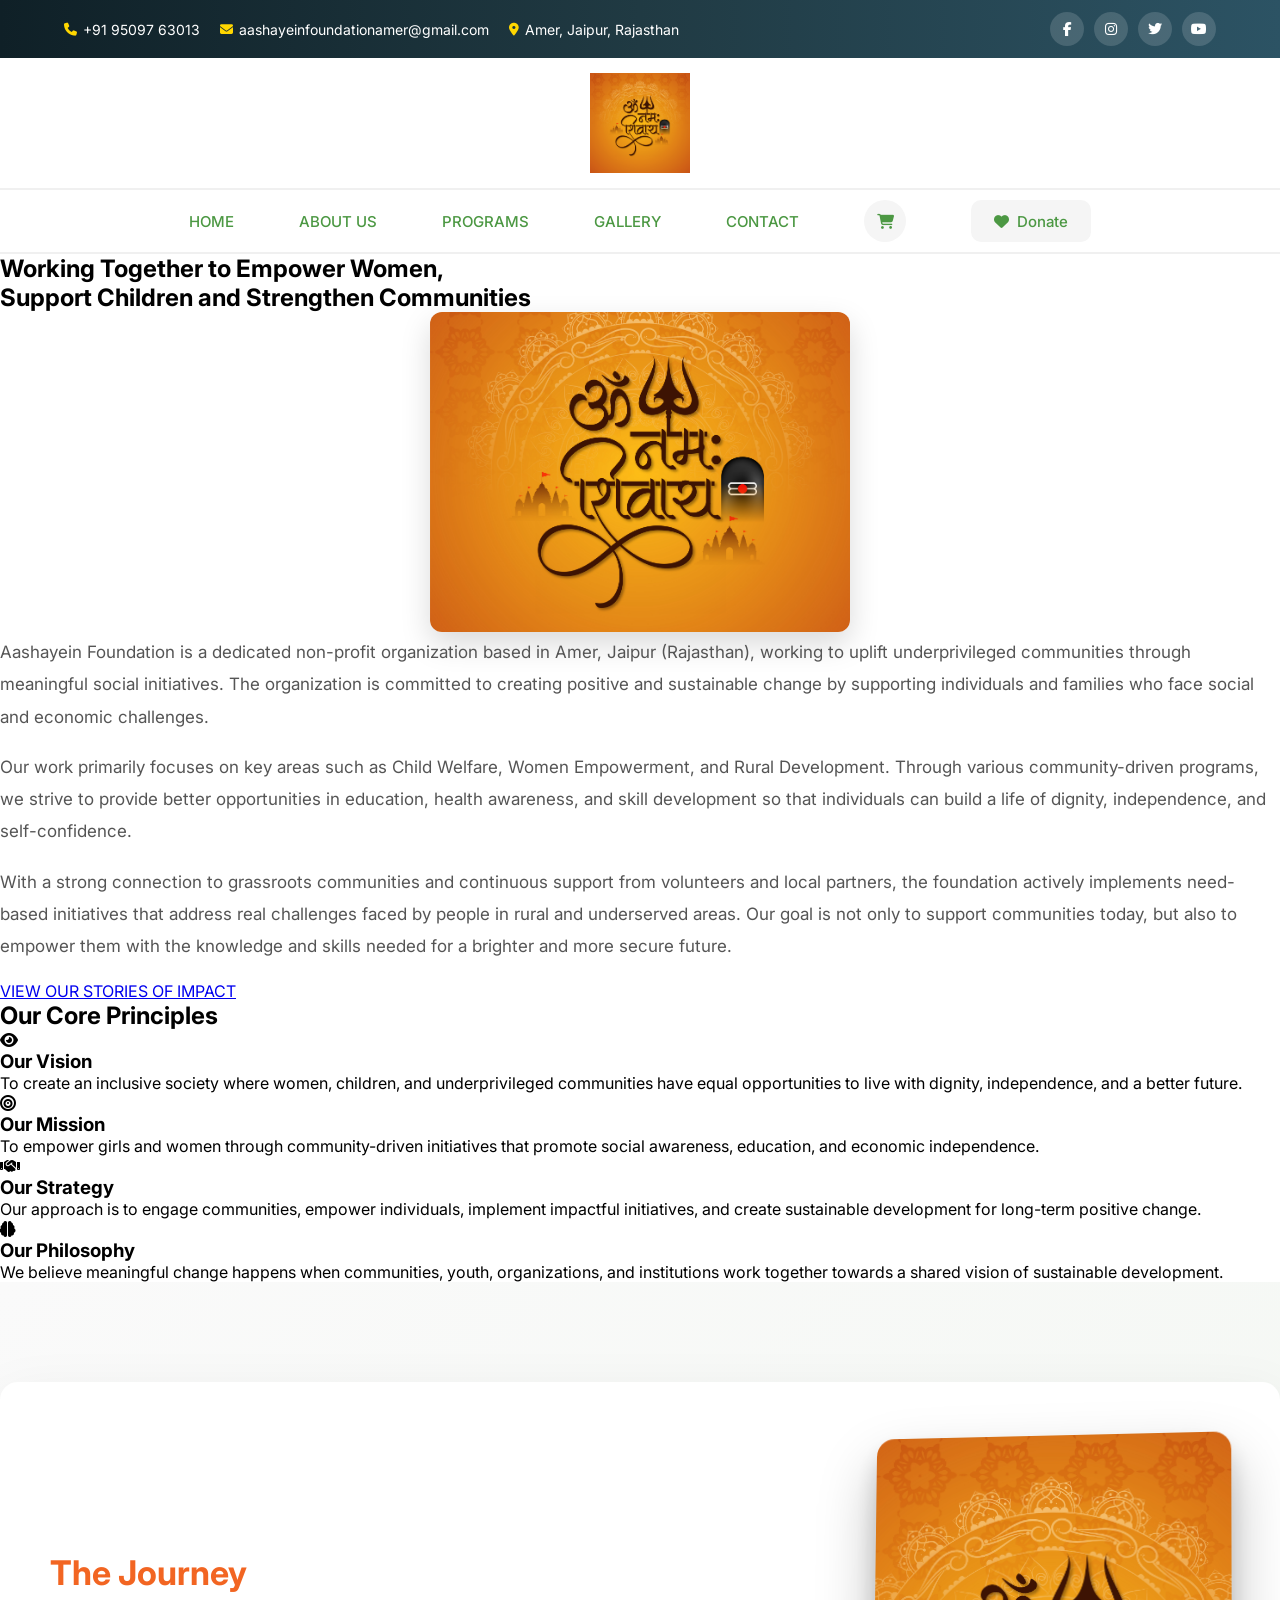
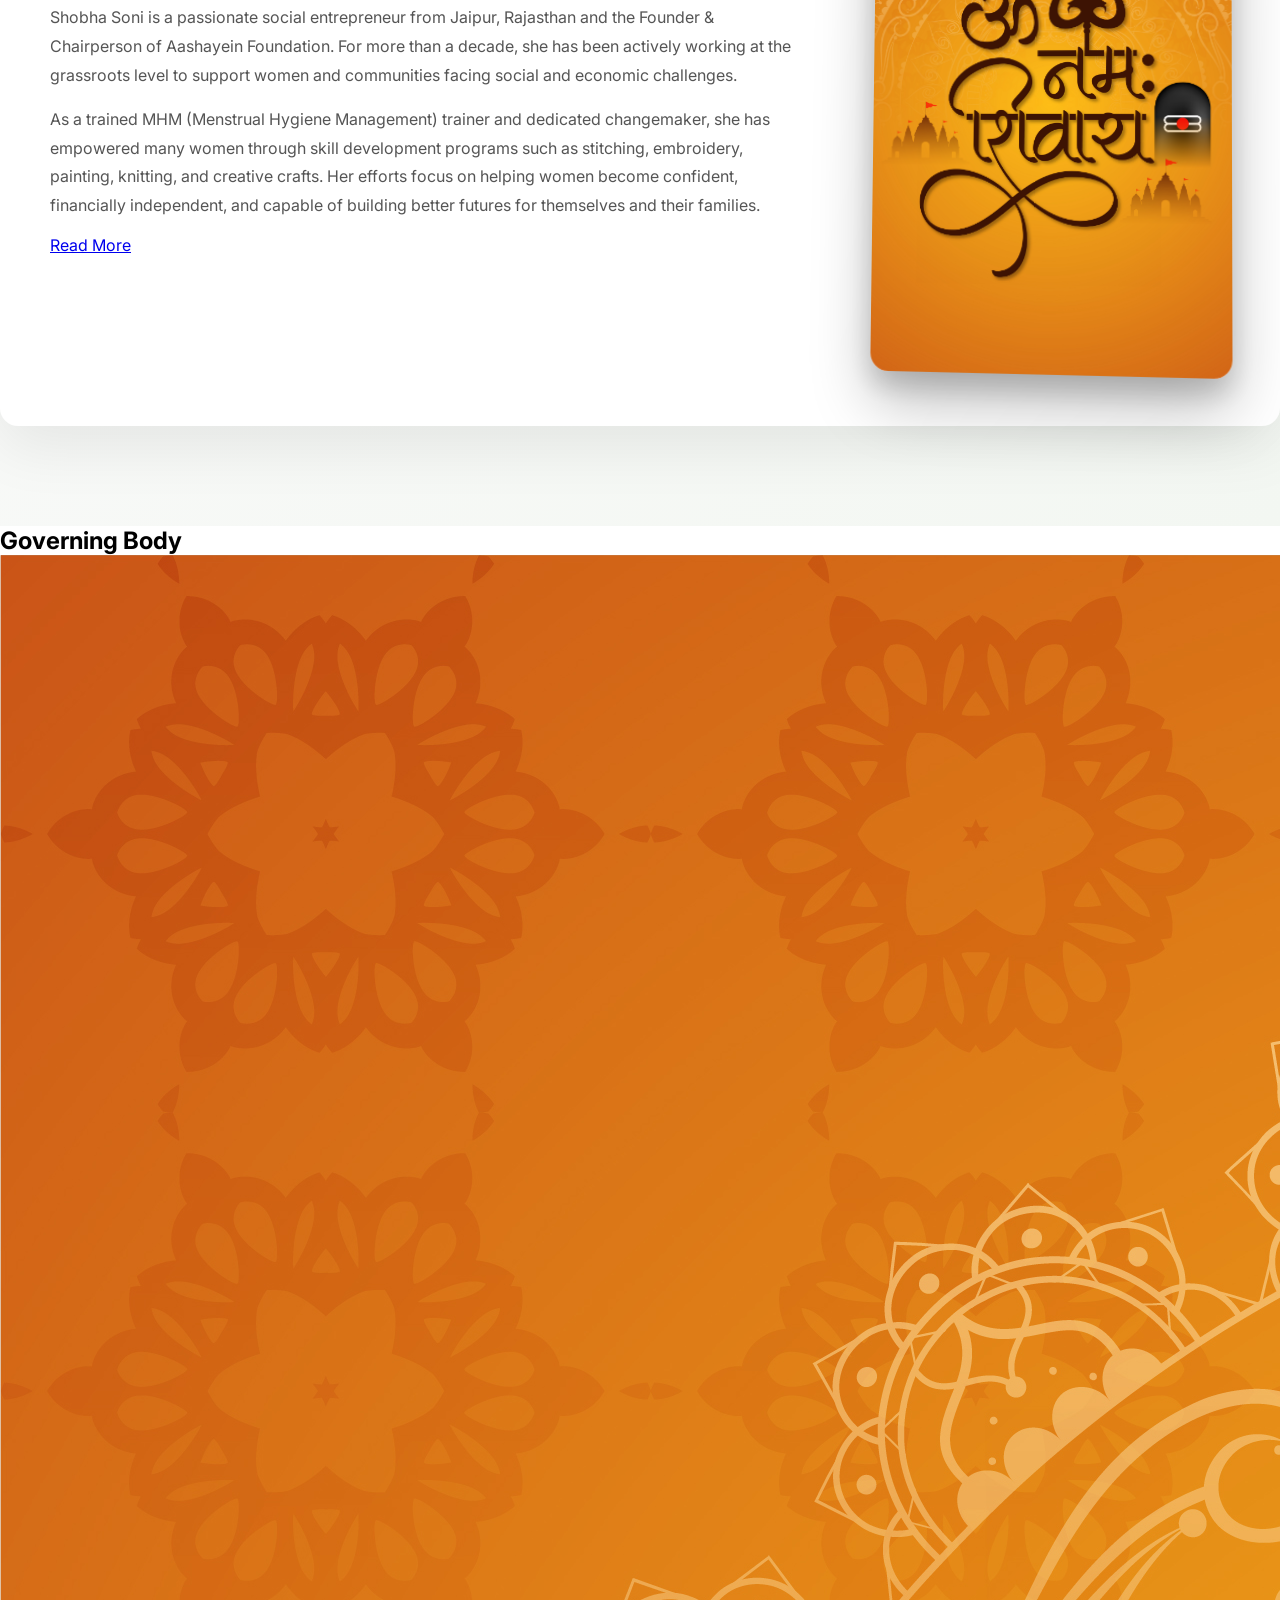
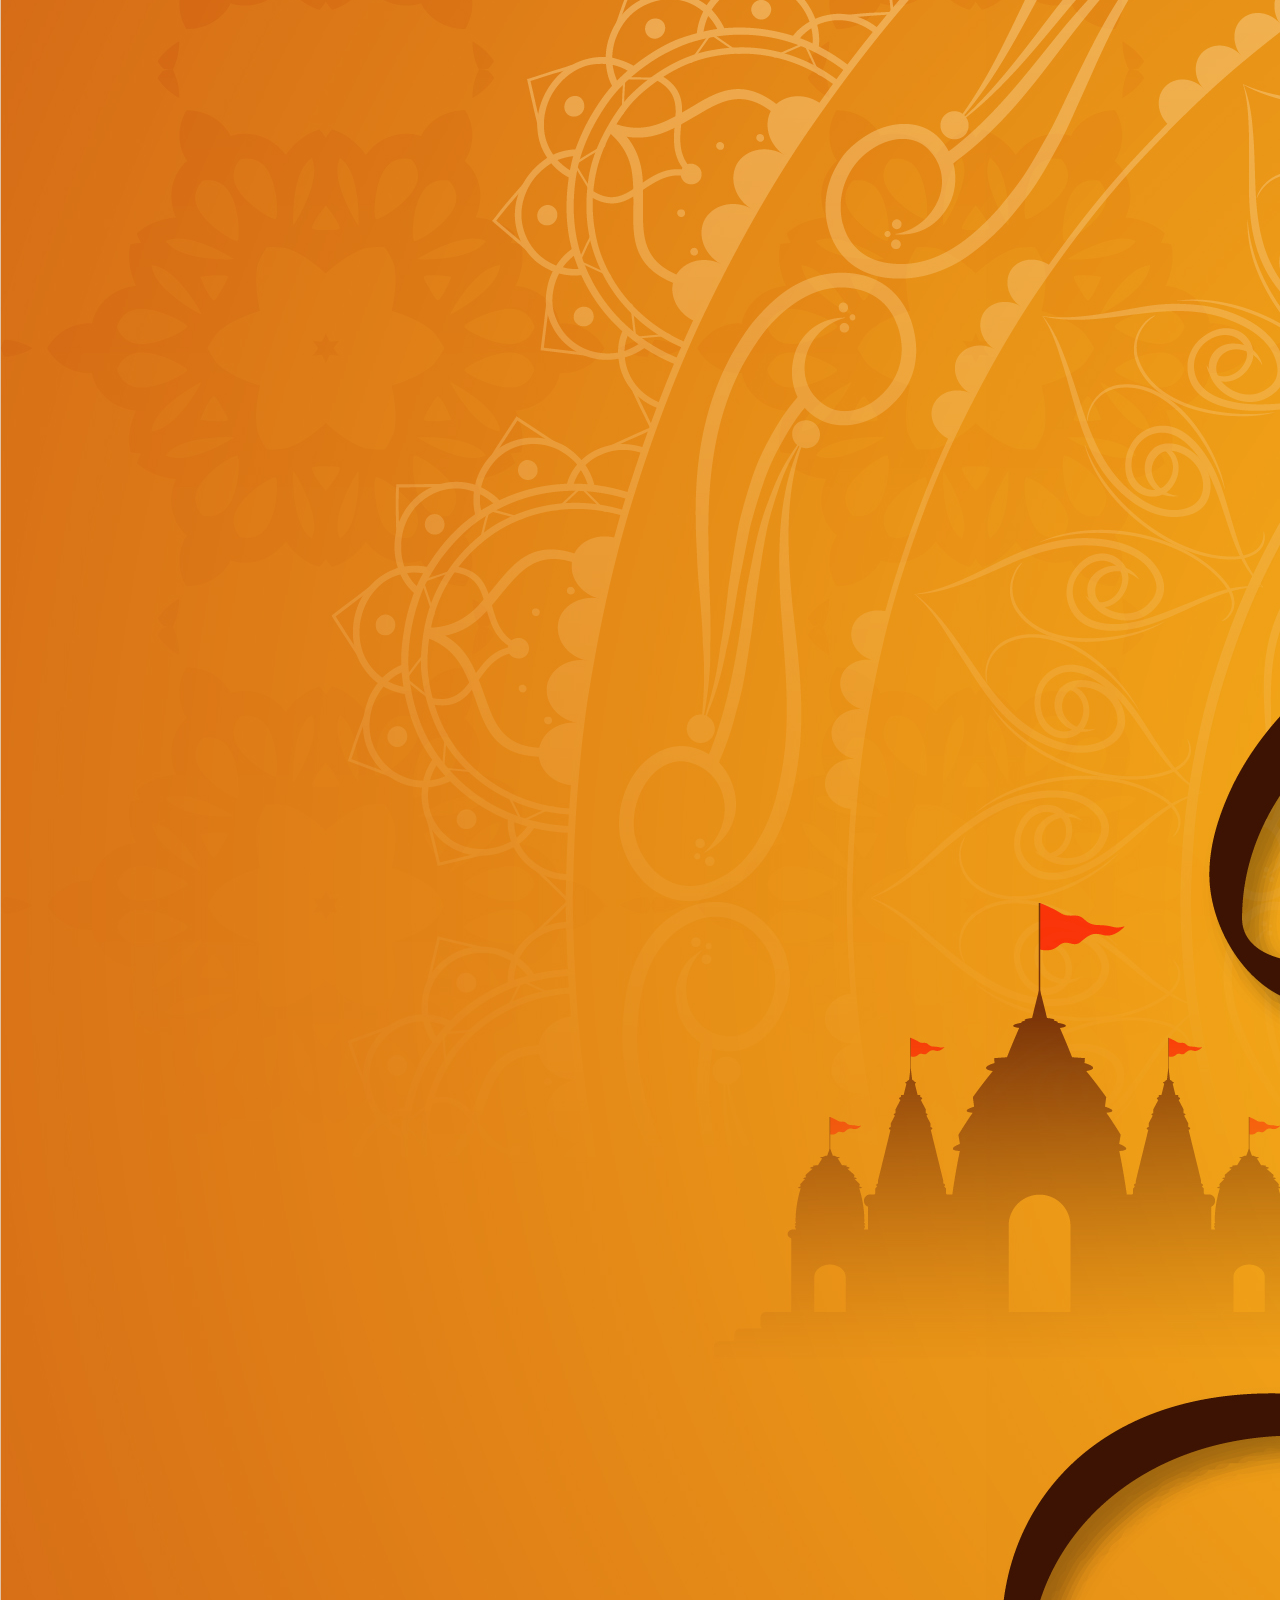
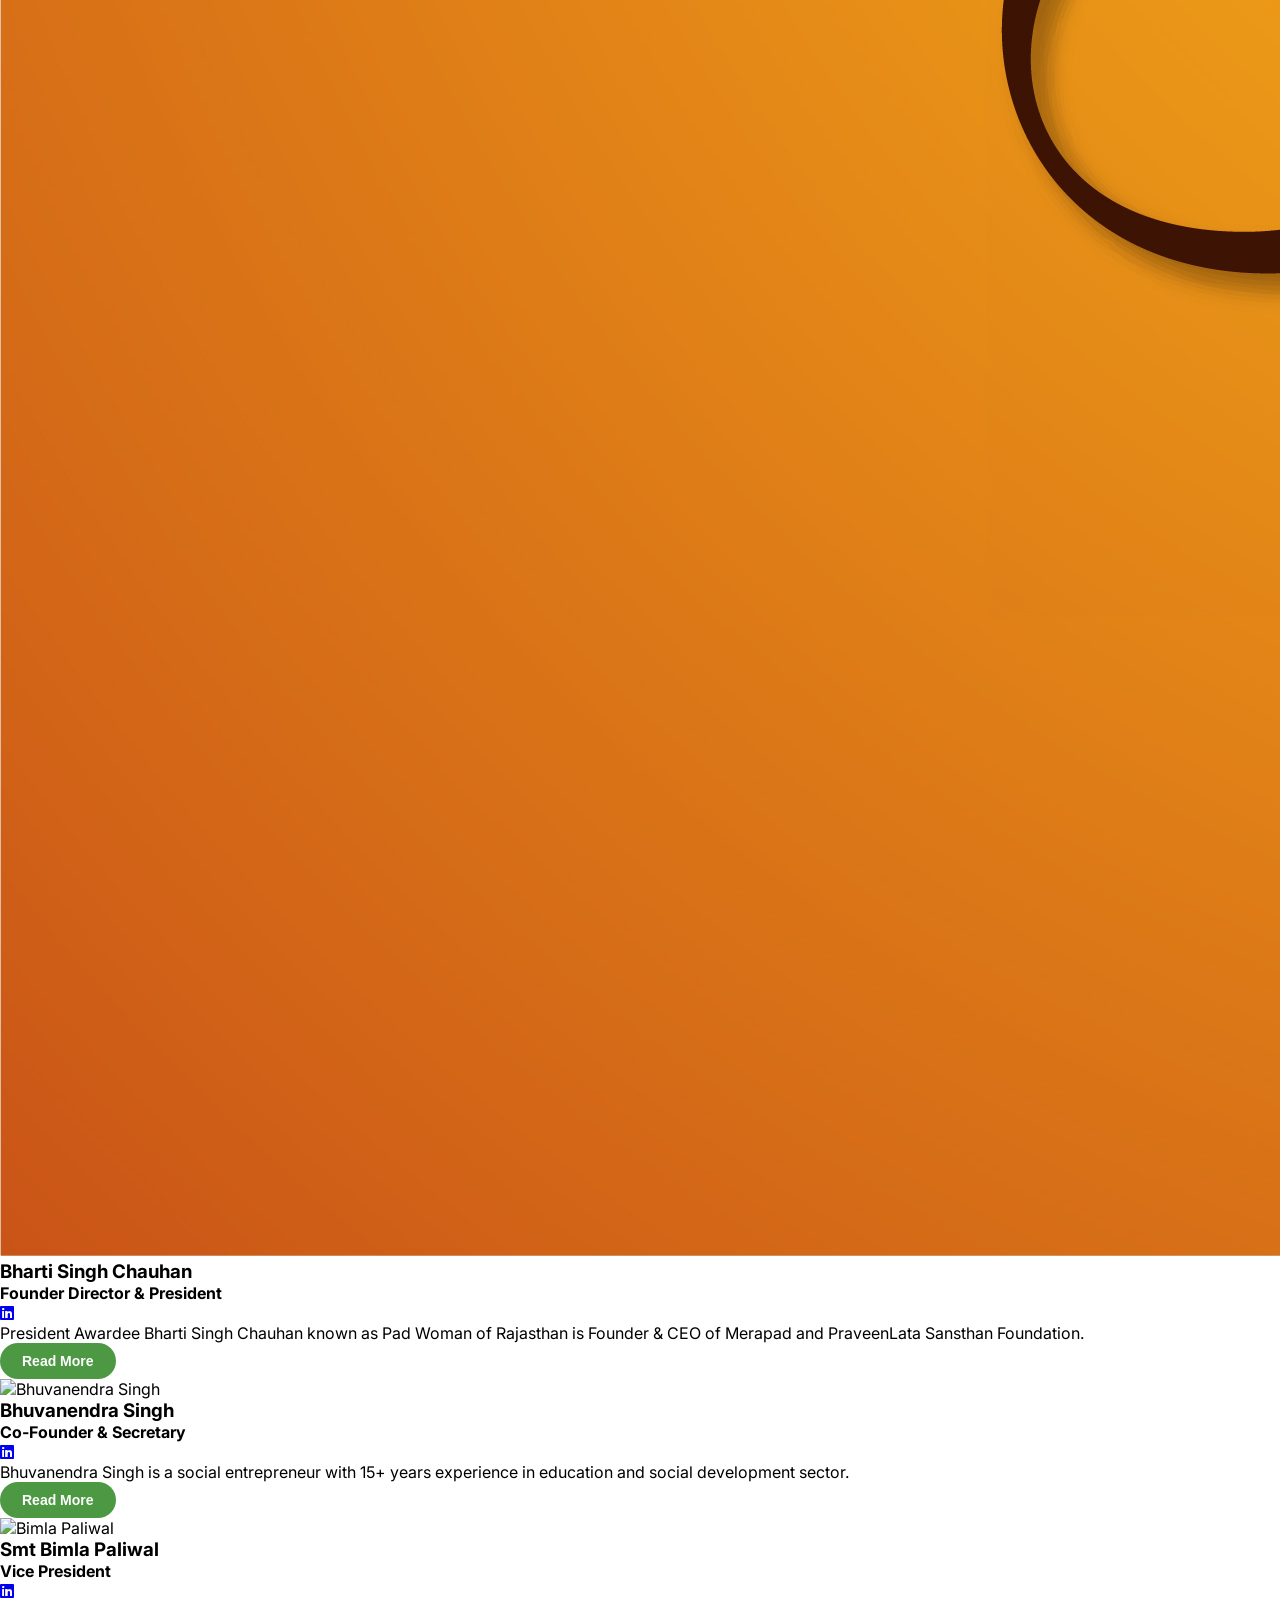
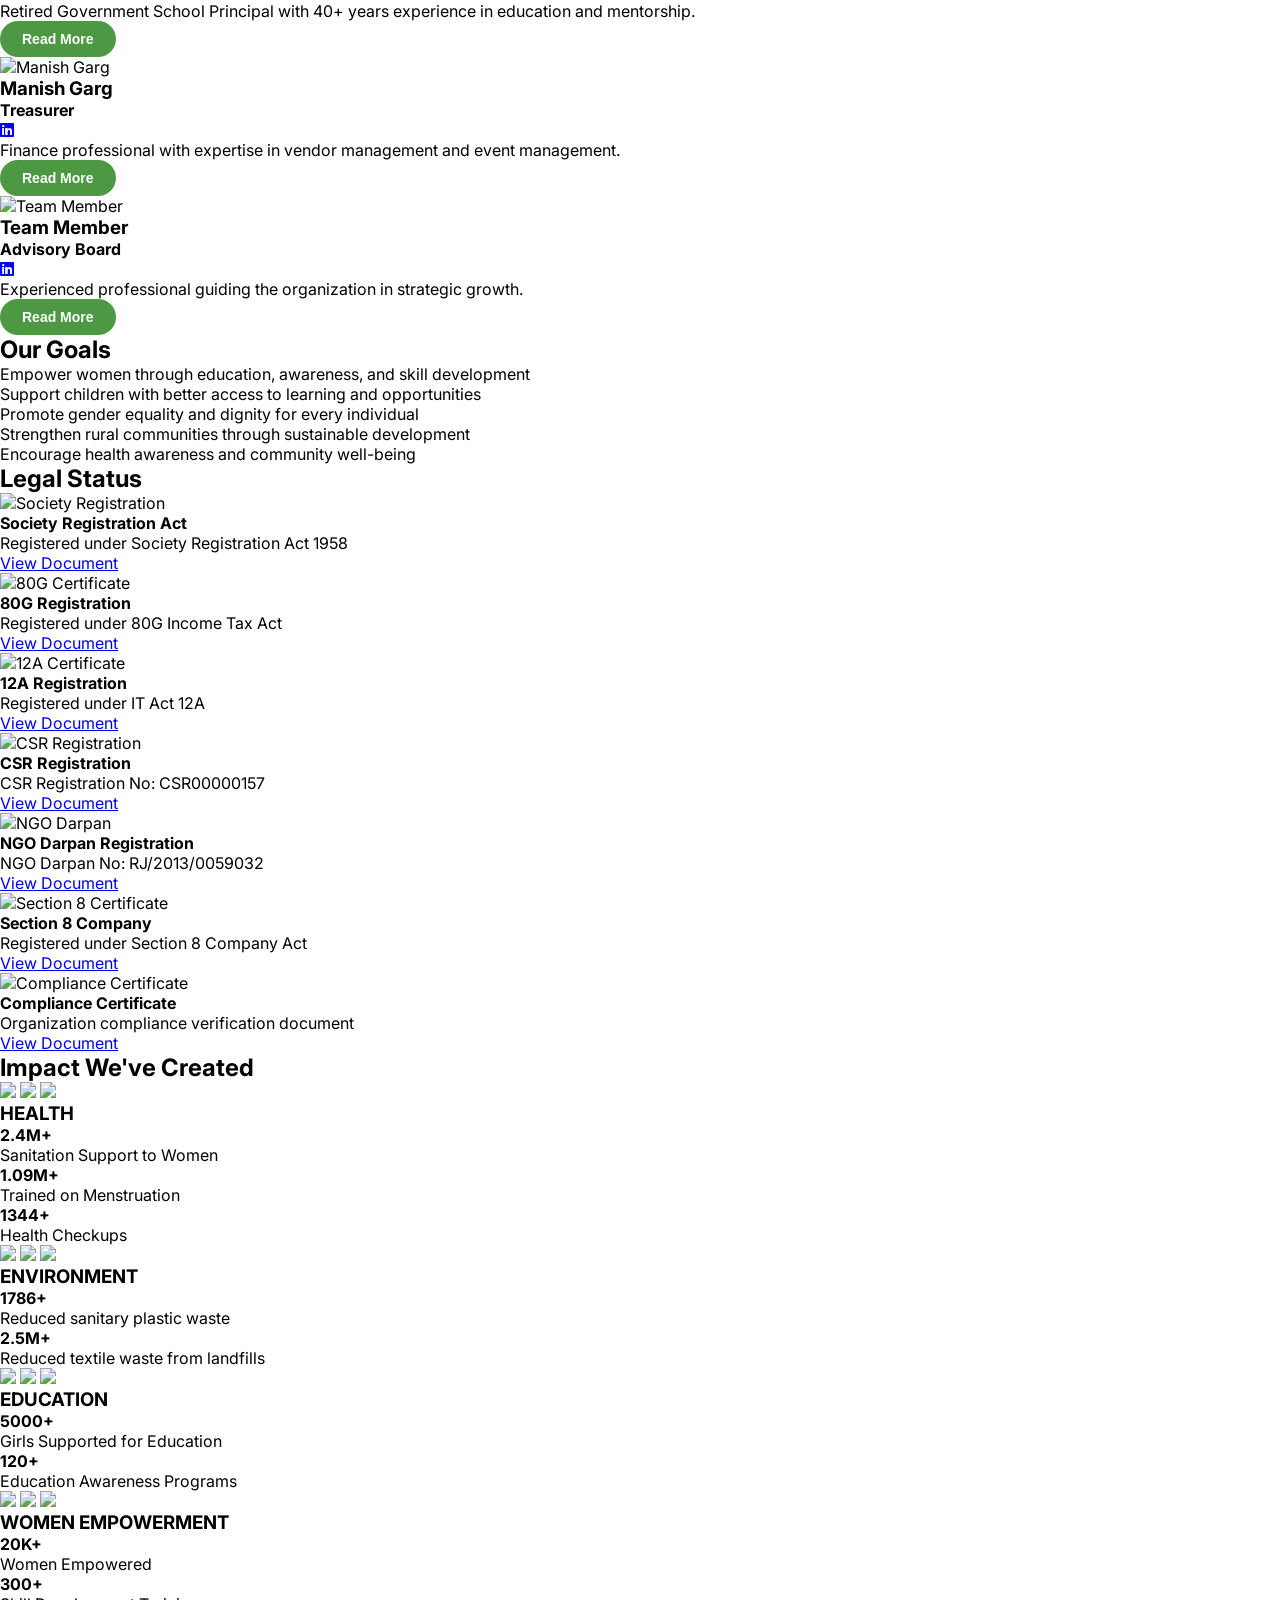
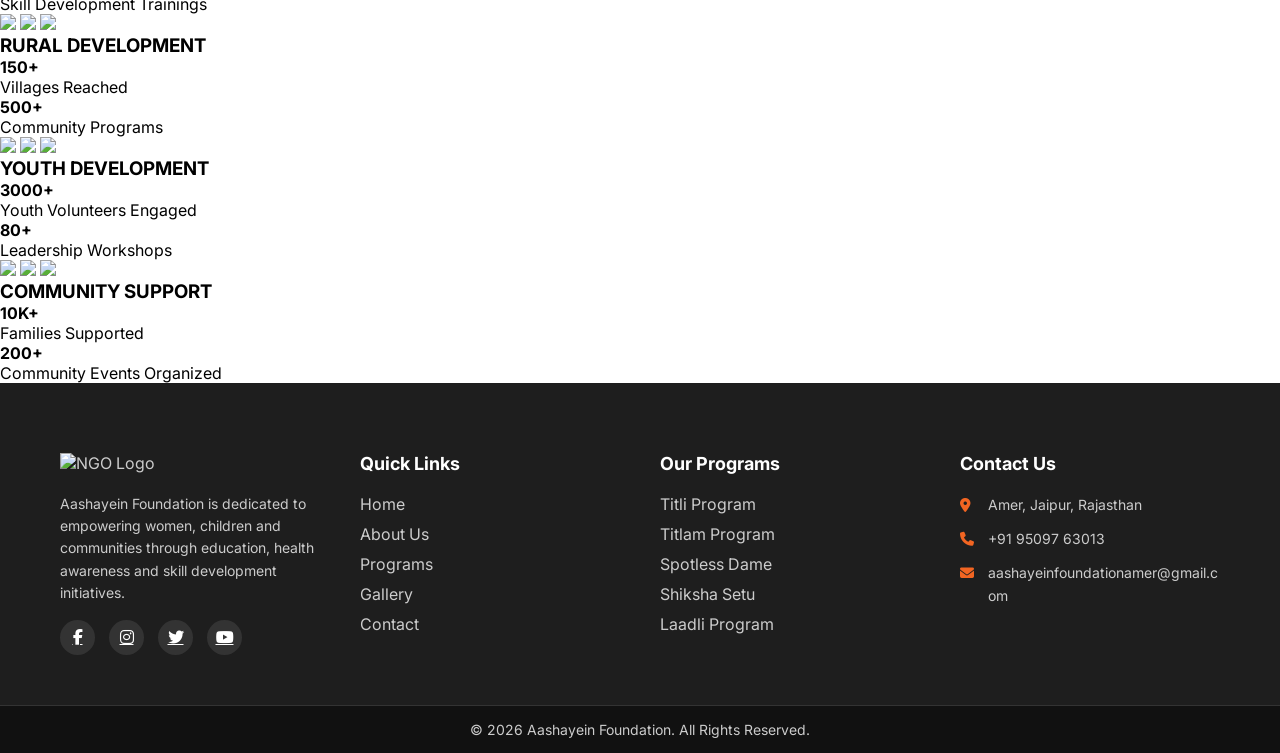
==== about.html @ 73a95816 "updated code without design" ====
<!DOCTYPE html>
<html lang="en">
<head>
    <meta charset="UTF-8">
    <title>NGO Website</title>
    <meta name="viewport" content="width=device-width, initial-scale=1.0">

    <!-- Google Font -->
    <link href="https://fonts.googleapis.com/css2?family=Inter:wght@400;500;600&display=swap" rel="stylesheet">

    <!-- Font Awesome -->
    <link rel="stylesheet" href="https://cdnjs.cloudflare.com/ajax/libs/font-awesome/6.5.0/css/all.min.css">

    <!-- External CSS -->
    <link rel="stylesheet" href="css/style.css">
</head>

<body>

    <!-- ================= TOP BAR START ================= -->
    <div class="topbar">
        <div class="container">

            <div class="topbar-left">
                <a href="tel:+919509763013" class="top-link">
                    <i class="fas fa-phone"></i>
                    <span>+91 95097 63013</span>
                </a>

                <a href="mailto:aashayeinfoundationamer@gmail.com" class="top-link">
                    <i class="fas fa-envelope"></i>
                    <span>aashayeinfoundationamer@gmail.com</span>
                </a>

                <a href="https://www.google.com/maps/place/AaSHAYEIN+FOUNDATION+AMER"
                   target="_blank"
                   class="top-link">
                    <i class="fas fa-location-dot"></i>
                    <span>Amer, Jaipur, Rajasthan</span>
                </a>
            </div>

            <div class="topbar-right">
                <a href="#" class="social-btn facebook">
                    <i class="fab fa-facebook-f"></i>
                </a>
                <a href="#" class="social-btn instagram">
                    <i class="fab fa-instagram"></i>
                </a>
                <a href="#" class="social-btn twitter">
                    <i class="fab fa-twitter"></i>
                </a>
                <a href="#" class="social-btn youtube">
                    <i class="fab fa-youtube"></i>
                </a>
            </div>

        </div>
    </div>
    <!-- ================= TOP BAR END ================= -->


    <!-- ================= CENTER LOGO SECTION ================= -->
    <section class="logo-section">
        <div class="container">
            <div class="logo-wrapper">
                <a href="index.html">
                    <img src="img/img-1.jpg" alt="NGO Logo">
                </a>
            </div>
        </div>
    </section>

    <!-- ================= DIVIDER LINE ================= -->
    <div class="logo-divider"></div>


    <!-- ================= NAVBAR START ================= -->
    <nav class="main-navbar">
        <div class="nav-container">

            <!-- Navigation Links -->
            <ul class="nav-links" id="navLinks">

                <li><a href="index.html">HOME</a></li>

              <li><a href="about.html" class="active">ABOUT US</a></li>

                <!-- Programs Dropdown -->
                <li class="dropdown">
                    <a href="#" class="dropdown-toggle">PROGRAMS</a>

                    <ul class="dropdown-menu">
                        <li><a href="education.html">Education</a></li>
                        <li><a href="skill development.html">Skill Development</a></li>
                        <li><a href="women entrepreneurship.html">Women Entrepreneurship</a></li>
                        <li><a href="titlam.html">Titlam</a></li>
                        <li><a href="health.html">Health</a></li>
                        <li><a href="nutrition.html">Nutrition</a></li>
                        <li><a href="safety.html">Safety</a></li>
                    </ul>
                </li>

                <li><a href="#">GALLERY</a></li>

                <li><a href="#">CONTACT</a></li>

                <!-- Cart Button -->
                <li>
                    <a href="https://yourcartwebsite.com"
                       target="_blank"
                       class="btn-cart">
                        <i class="fas fa-shopping-cart"></i>
                    </a>
                </li>

                <!-- Donate Button -->
                <li>
                    <a href="#" class="btn-donate">
                        <i class="fas fa-heart"></i>
                        <span>Donate</span>
                    </a>
                </li>

            </ul>

            <!-- Mobile Toggle (MUST BE OUTSIDE UL) -->
            <div class="hamburger" id="hamburger">
                <span></span>
                <span></span>
                <span></span>
            </div>

        </div>
    </nav>
    <!-- ================= NAVBAR END ================= -->


    <!-- ================= DIVIDER LINE ================= -->
    <div class="logo-divider"></div>
   <!-- ===================================================== -->
<!-- ================= ABOUT PAGE SECTION ================= -->
<!-- File : about.html                                     -->
<!-- ===================================================== -->

<section class="about-section">

<div class="about-container">

   <!-- ===== ABOUT PAGE HEADING ===== -->
<h2 class="about-heading">
    Working Together to Empower Women,<br>
    Support Children and Strengthen Communities
</h2>


    <!-- ===== ABOUT PAGE BIG IMAGE ===== -->
    <div class="about-image">

        <img src="img/img-1.jpg" alt="NGO Team">

    </div>

<!-- ===== ABOUT PAGE DESCRIPTION ===== -->
<div class="about-description">

    <p>
      Aashayein Foundation is a dedicated non-profit organization 
        based in Amer, Jaipur (Rajasthan), working to uplift underprivileged 
        communities through meaningful social initiatives. The organization is 
        committed to creating positive and sustainable change by supporting 
        individuals and families who face social and economic challenges.
    </p>

    <p>
        Our work primarily focuses on key areas such as Child Welfare, Women 
        Empowerment, and Rural Development. Through various community-driven 
        programs, we strive to provide better opportunities in education, 
        health awareness, and skill development so that individuals can build 
        a life of dignity, independence, and self-confidence.
    </p>

    <p>
        With a strong connection to grassroots communities and continuous 
        support from volunteers and local partners, the foundation actively 
        implements need-based initiatives that address real challenges faced 
        by people in rural and underserved areas. Our goal is not only to 
        support communities today, but also to empower them with the knowledge 
        and skills needed for a brighter and more secure future.
    </p>

    <!-- ===== ABOUT PAGE BUTTON ===== -->
    <a href="stories.html" class="about-btn">
        VIEW OUR STORIES OF IMPACT
    </a>

</div>

</div>

</section>

<!-- ===================================================== -->
<!-- ============== ABOUT PAGE SECTION END =============== -->
<!-- ===================================================== -->
 <!-- ===================================================== -->
<!-- =============== VISION MISSION SECTION =============== -->
<!-- File : about.html                                     -->
<!-- ===================================================== -->

<section class="vision-section">

<div class="vision-container">

<h2 class="vision-heading">Our Core Principles</h2>

<div class="vision-grid">
<!-- CARD 1 -->
<div class="vision-card">

<div class="vision-icon">
<i class="fas fa-eye"></i>
</div>

<h3>Our Vision</h3>

<p>
To create an inclusive society where women, children, and 
underprivileged communities have equal opportunities to 
live with dignity, independence, and a better future.
</p>

</div>
<!-- CARD 2 -->
<div class="vision-card">

<div class="vision-icon">
<i class="fas fa-bullseye"></i>
</div>

<h3>Our Mission</h3>

<p>
To empower girls and women through community-driven 
initiatives that promote social awareness, education, 
and economic independence.
</p>

</div>

<!-- CARD 3 -->
<div class="vision-card">

<div class="vision-icon">
<i class="fas fa-handshake"></i>
</div>

<h3>Our Strategy</h3>

<p>
Our approach is to engage communities, empower individuals, 
implement impactful initiatives, and create sustainable 
development for long-term positive change.
</p>

</div>

<!-- CARD 4 -->
<div class="vision-card">

<div class="vision-icon">
<i class="fas fa-brain"></i>
</div>

<h3>Our Philosophy</h3>

<p>
We believe meaningful change happens when communities, 
youth, organizations, and institutions work together 
towards a shared vision of sustainable development.
</p>

</div>

</div>

</div>

</section>


<!-- ============== VISION MISSION SECTION END =========== -->
 <!-- ===================================================== -->
<!-- =============== FOUNDER SECTION START ================ -->
<!-- File : about.html                                     -->
<!-- ===================================================== -->

<section class="founder-section">

<div class="founder-container">

   <!-- LEFT CONTENT -->
<div class="founder-content">

    <h2>The <span>Journey</span></h2>

    <p>
    Shobha Soni is a passionate social entrepreneur from Jaipur, Rajasthan 
    and the Founder & Chairperson of Aashayein Foundation. For more than 
    a decade, she has been actively working at the grassroots level to 
    support women and communities facing social and economic challenges.
    </p>

    <p>
    As a trained MHM (Menstrual Hygiene Management) trainer and dedicated 
    changemaker, she has empowered many women through skill development 
    programs such as stitching, embroidery, painting, knitting, and 
    creative crafts. Her efforts focus on helping women become confident, 
    financially independent, and capable of building better futures for 
    themselves and their families.
    </p>

    <!-- BUTTON -->
    <a href="#" class="founder-btn">Read More</a>

</div>


    <!-- RIGHT IMAGE -->
    <div class="founder-image">

        <img src="img/img-1.jpg" alt="Founder Image">

    </div>

</div>

</section>


<!-- ================ FOUNDER SECTION END ================= -->
 <!-- ===================================================== -->
<!-- ================= TEAM SECTION START ================= -->
<!-- File : about.html                                     -->
<!-- ===================================================== -->

<section class="team-section">

<div class="team-container">

<h2 class="team-title">Governing Body</h2>

<div class="team-grid">

<!-- CARD 1 -->
<div class="team-card">

<img src="img/img-1.jpg" alt="Bharti Singh">

<h3>Bharti Singh Chauhan</h3>
<h4>Founder Director & President</h4>

<a href="#" class="profile-link">
<i class="fab fa-linkedin"></i>
</a>

<p class="short-text">
President Awardee Bharti Singh Chauhan known as Pad Woman of Rajasthan
is Founder & CEO of Merapad and PraveenLata Sansthan Foundation.
</p>

<p class="more-text">
Bharti has empowered thousands of women by promoting sustainable
menstrual products and livelihood opportunities across India.
</p>

<button class="read-btn">Read More</button>

</div>


<!-- CARD 2 -->
<div class="team-card">

<img src="img/team/bhuvanendra.jpg" alt="Bhuvanendra Singh">

<h3>Bhuvanendra Singh</h3>
<h4>Co-Founder & Secretary</h4>

<a href="#" class="profile-link">
<i class="fab fa-linkedin"></i>
</a>

<p class="short-text">
Bhuvanendra Singh is a social entrepreneur with 15+ years
experience in education and social development sector.
</p>

<p class="more-text">
He has worked with several non-profits and played
a key role in strategic planning and execution of
community driven projects.
</p>

<button class="read-btn">Read More</button>

</div>


<!-- CARD 3 -->
<div class="team-card">

<img src="img/team/bimla.jpg" alt="Bimla Paliwal">

<h3>Smt Bimla Paliwal</h3>
<h4>Vice President</h4>

<a href="#" class="profile-link">
<i class="fab fa-linkedin"></i>
</a>

<p class="short-text">
Retired Government School Principal with 40+ years
experience in education and mentorship.
</p>

<p class="more-text">
She actively supports programs related to child welfare,
education and women empowerment initiatives.
</p>

<button class="read-btn">Read More</button>

</div>


<!-- CARD 4 -->
<div class="team-card">

<img src="img/team/manish.jpg" alt="Manish Garg">

<h3>Manish Garg</h3>
<h4>Treasurer</h4>

<a href="#" class="profile-link">
<i class="fab fa-linkedin"></i>
</a>

<p class="short-text">
Finance professional with expertise in vendor management
and event management.
</p>

<p class="more-text">
He manages budgeting and financial planning ensuring
transparency and sustainability of the organization.
</p>

<button class="read-btn">Read More</button>

</div>


<!-- CARD 5 -->
<div class="team-card">

<img src="img/team/member.jpg" alt="Team Member">

<h3>Team Member</h3>
<h4>Advisory Board</h4>

<a href="#" class="profile-link">
<i class="fab fa-linkedin"></i>
</a>

<p class="short-text">
Experienced professional guiding the organization in
strategic growth.
</p>

<p class="more-text">
Supports policy development and partnerships for
expanding impact of the NGO programs.
</p>

<button class="read-btn">Read More</button>

</div>

</div>

</div>

</section>

<!-- ===================================================== -->
<!-- ================= TEAM SECTION END =================== -->
<!-- ===================================================== -->
 <!-- ===================================================== -->
<!-- =============== GOALS & LEGAL STATUS ================= -->
<!-- File : about.html                                     -->
<!-- ===================================================== -->

<section class="legal-goals-section">

<div class="legal-goals-container">

<!-- LEFT SIDE : GOALS -->
<div class="goals-box">

<h2>Our Goals</h2>

<ul>

<li>Empower women through education, awareness, and skill development</li>

<li>Support children with better access to learning and opportunities</li>

<li>Promote gender equality and dignity for every individual</li>

<li>Strengthen rural communities through sustainable development</li>

<li>Encourage health awareness and community well-being</li>

</ul>

</div>



<!-- RIGHT SIDE : DOCUMENTS -->

<div class="documents-box">

<h2>Legal Status</h2>

<div class="doc-list">


<!-- DOCUMENT 1 -->
<div class="doc-card">

<div class="doc-preview">
<img src="img/docs/doc1.jpg" alt="Society Registration">
</div>

<div class="doc-info">

<h4>Society Registration Act</h4>

<p>Registered under Society Registration Act 1958</p>

<a href="docs/doc1.pdf" target="_blank" class="doc-btn">
View Document
</a>

</div>

</div>



<!-- DOCUMENT 2 -->
<div class="doc-card">

<div class="doc-preview">
<img src="img/docs/doc2.jpg" alt="80G Certificate">
</div>

<div class="doc-info">

<h4>80G Registration</h4>

<p>Registered under 80G Income Tax Act</p>

<a href="docs/doc2.pdf" target="_blank" class="doc-btn">
View Document
</a>

</div>

</div>



<!-- DOCUMENT 3 -->
<div class="doc-card">

<div class="doc-preview">
<img src="img/docs/doc3.jpg" alt="12A Certificate">
</div>

<div class="doc-info">

<h4>12A Registration</h4>

<p>Registered under IT Act 12A</p>

<a href="docs/doc3.pdf" target="_blank" class="doc-btn">
View Document
</a>

</div>

</div>



<!-- DOCUMENT 4 -->
<div class="doc-card">

<div class="doc-preview">
<img src="img/docs/doc4.jpg" alt="CSR Registration">
</div>

<div class="doc-info">

<h4>CSR Registration</h4>

<p>CSR Registration No: CSR00000157</p>

<a href="docs/doc4.pdf" target="_blank" class="doc-btn">
View Document
</a>

</div>

</div>



<!-- DOCUMENT 5 -->
<div class="doc-card">

<div class="doc-preview">
<img src="img/docs/doc5.jpg" alt="NGO Darpan">
</div>

<div class="doc-info">

<h4>NGO Darpan Registration</h4>

<p>NGO Darpan No: RJ/2013/0059032</p>

<a href="docs/doc5.pdf" target="_blank" class="doc-btn">
View Document
</a>

</div>

</div>



<!-- DOCUMENT 6 -->
<div class="doc-card">

<div class="doc-preview">
<img src="img/docs/doc6.jpg" alt="Section 8 Certificate">
</div>

<div class="doc-info">

<h4>Section 8 Company</h4>

<p>Registered under Section 8 Company Act</p>

<a href="docs/doc6.pdf" target="_blank" class="doc-btn">
View Document
</a>

</div>

</div>



<!-- DOCUMENT 7 -->
<div class="doc-card">

<div class="doc-preview">
<img src="img/docs/doc7.jpg" alt="Compliance Certificate">
</div>

<div class="doc-info">

<h4>Compliance Certificate</h4>

<p>Organization compliance verification document</p>

<a href="docs/doc7.pdf" target="_blank" class="doc-btn">
View Document
</a>

</div>

</div>



</div>

</div>


</div>

</section>

<!-- ===================================================== -->
<!-- ============ GOALS & LEGAL STATUS END =============== -->
<!-- ===================================================== -->
<!-- ================================================= -->
<!-- ============== IMPACT SECTION START ============== -->
<!-- about.html page                                   -->
<!-- ================================================= -->

<section class="impact-section">

<div class="impact-container">

<h2 class="impact-title">Impact We've Created</h2>


<!-- IMPACT ITEM 1 -->

<div class="impact-row">

<div class="impact-image">
<div class="impact-slider">
<img src="img/impact/impact1.jpg" class="active">
<img src="img/impact/impact2.jpg">
<img src="img/impact/impact3.jpg">
</div>
</div>

<div class="impact-content">

<h3 class="impact-category">HEALTH</h3>

<div class="impact-stats">

<div class="impact-box">
<h4>2.4M+</h4>
<p>Sanitation Support to Women</p>
</div>

<div class="impact-box">
<h4>1.09M+</h4>
<p>Trained on Menstruation</p>
</div>

<div class="impact-box">
<h4>1344+</h4>
<p>Health Checkups</p>
</div>

</div>

</div>

</div>


<!-- IMPACT ITEM 2 -->

<div class="impact-row reverse">

<div class="impact-image">
<div class="impact-slider">
<img src="img/impact/env1.jpg" class="active">
<img src="img/impact/env2.jpg">
<img src="img/impact/env3.jpg">
</div>
</div>

<div class="impact-content">

<h3 class="impact-category">ENVIRONMENT</h3>

<div class="impact-stats">

<div class="impact-box">
<h4>1786+</h4>
<p>Reduced sanitary plastic waste</p>
</div>

<div class="impact-box">
<h4>2.5M+</h4>
<p>Reduced textile waste from landfills</p>
</div>

</div>

</div>

</div>


<!-- IMPACT ITEM 3 -->

<div class="impact-row">

<div class="impact-image">
<div class="impact-slider">
<img src="img/impact/edu1.jpg" class="active">
<img src="img/impact/edu2.jpg">
<img src="img/impact/edu3.jpg">
</div>
</div>

<div class="impact-content">

<h3 class="impact-category">EDUCATION</h3>

<div class="impact-stats">

<div class="impact-box">
<h4>5000+</h4>
<p>Girls Supported for Education</p>
</div>

<div class="impact-box">
<h4>120+</h4>
<p>Education Awareness Programs</p>
</div>

</div>

</div>

</div>


<!-- IMPACT ITEM 4 -->

<div class="impact-row reverse">

<div class="impact-image">
<div class="impact-slider">
<img src="img/impact/women1.jpg" class="active">
<img src="img/impact/women2.jpg">
<img src="img/impact/women3.jpg">
</div>
</div>

<div class="impact-content">

<h3 class="impact-category">WOMEN EMPOWERMENT</h3>

<div class="impact-stats">

<div class="impact-box">
<h4>20K+</h4>
<p>Women Empowered</p>
</div>

<div class="impact-box">
<h4>300+</h4>
<p>Skill Development Trainings</p>
</div>

</div>

</div>

</div>


<!-- IMPACT ITEM 5 -->

<div class="impact-row">

<div class="impact-image">
<div class="impact-slider">
<img src="img/impact/rural1.jpg" class="active">
<img src="img/impact/rural2.jpg">
<img src="img/impact/rural3.jpg">
</div>
</div>

<div class="impact-content">

<h3 class="impact-category">RURAL DEVELOPMENT</h3>

<div class="impact-stats">

<div class="impact-box">
<h4>150+</h4>
<p>Villages Reached</p>
</div>

<div class="impact-box">
<h4>500+</h4>
<p>Community Programs</p>
</div>

</div>

</div>

</div>


<!-- IMPACT ITEM 6 -->

<div class="impact-row reverse">

<div class="impact-image">
<div class="impact-slider">
<img src="img/impact/youth1.jpg" class="active">
<img src="img/impact/youth2.jpg">
<img src="img/impact/youth3.jpg">
</div>
</div>

<div class="impact-content">

<h3 class="impact-category">YOUTH DEVELOPMENT</h3>

<div class="impact-stats">

<div class="impact-box">
<h4>3000+</h4>
<p>Youth Volunteers Engaged</p>
</div>

<div class="impact-box">
<h4>80+</h4>
<p>Leadership Workshops</p>
</div>

</div>

</div>

</div>


<!-- IMPACT ITEM 7 -->

<div class="impact-row">

<div class="impact-image">
<div class="impact-slider">
<img src="img/impact/community1.jpg" class="active">
<img src="img/impact/community2.jpg">
<img src="img/impact/community3.jpg">
</div>
</div>

<div class="impact-content">

<h3 class="impact-category">COMMUNITY SUPPORT</h3>

<div class="impact-stats">

<div class="impact-box">
<h4>10K+</h4>
<p>Families Supported</p>
</div>

<div class="impact-box">
<h4>200+</h4>
<p>Community Events Organized</p>
</div>

</div>

</div>

</div>


</div>

</section>

<!-- ================================================= -->
<!-- ============== IMPACT SECTION END ================ -->
<!-- ================================================= -->
<!-- ================= FOOTER START ================= -->

<footer class="footer">

<div class="footer-container">

    <!-- COLUMN 1 : ABOUT -->

    <div class="footer-col">

        <img src="img/logo.png" alt="NGO Logo" class="footer-logo">

        <p>
        Aashayein Foundation is dedicated to empowering
        women, children and communities through education,
        health awareness and skill development initiatives.
        </p>

        <!-- Social Icons -->

        <div class="footer-social">

            <a href="#"><i class="fab fa-facebook-f"></i></a>
            <a href="#"><i class="fab fa-instagram"></i></a>
            <a href="#"><i class="fab fa-twitter"></i></a>
            <a href="#"><i class="fab fa-youtube"></i></a>

        </div>

    </div>


    <!-- COLUMN 2 : QUICK LINKS -->

    <div class="footer-col">

        <h3>Quick Links</h3>

        <ul>

            <li><a href="index.html">Home</a></li>
            <li><a href="about.html">About Us</a></li>
            <li><a href="#">Programs</a></li>
            <li><a href="gallery.html">Gallery</a></li>
            <li><a href="contact.html">Contact</a></li>

        </ul>

    </div>


    <!-- COLUMN 3 : PROGRAMS -->

    <div class="footer-col">

        <h3>Our Programs</h3>

        <ul>

            <li><a href="#">Titli Program</a></li>
            <li><a href="#">Titlam Program</a></li>
            <li><a href="#">Spotless Dame</a></li>
            <li><a href="#">Shiksha Setu</a></li>
            <li><a href="#">Laadli Program</a></li>

        </ul>

    </div>


    <!-- COLUMN 4 : CONTACT -->

    <div class="footer-col">

        <h3>Contact Us</h3>

        <!-- Address -->
        <p class="footer-contact">
        <i class="fas fa-map-marker-alt"></i>
        <span>Amer, Jaipur, Rajasthan</span>
        </p>

        <!-- Phone -->
        <p class="footer-contact">
        <i class="fas fa-phone"></i>
        <span>
        <a href="tel:+919509763013">+91 95097 63013</a>
        </span>
        </p>

        <!-- Email -->
        <p class="footer-contact">
        <i class="fas fa-envelope"></i>
        <span>
        <a href="mailto:aashayeinfoundationamer@gmail.com">
        aashayeinfoundationamer@gmail.com
        </a>
        </span>
        </p>

    </div>

</div>


<!-- Bottom Footer -->

<div class="footer-bottom">

<p>
© 2026 Aashayein Foundation. All Rights Reserved.
</p>

</div>

</footer>

<!-- ================= FOOTER END ================= -->

    <!-- JS File -->
    <script src="js/main.js"></script>

</body>
</html>
---- css/style.css ----
/* ===== Reset ===== */
* {
    margin: 0;
    padding: 0;
    box-sizing: border-box;
}

body {
    font-family: 'Inter', sans-serif;
}

/* ===== Top Bar ===== */
.topbar {
    background: linear-gradient(90deg, #0f2027, #203a43, #2c5364);
    padding: 12px 0;
    color: #fff;
    font-size: 14px;
}

.container {
    width: 90%;
    margin: auto;
    display: flex;
    justify-content: space-between;
    align-items: center;
}

/* ===== Left Section ===== */
.topbar-left {
    display: flex;
    flex-wrap: wrap;
    gap: 20px;
}

.top-link {
    display: flex;
    align-items: center;
    gap: 6px;
    text-decoration: none;
    color: #fff;
    transition: 0.3s ease;
    white-space: nowrap;
}

.top-link i {
    color: #ffd700;
    font-size: 13px;
}

.top-link:hover {
    color: #ffd700;
}

/* ===== Right Section ===== */
.topbar-right {
    display: flex;
    gap: 10px;
}

/* ===== Social Buttons ===== */
.social-btn {
    width: 34px;
    height: 34px;
    display: flex;
    align-items: center;
    justify-content: center;
    border-radius: 50%;
    background: rgba(255,255,255,0.15);
    color: #fff;
    text-decoration: none;
    transition: 0.3s ease;
}

.social-btn:hover {
    transform: translateY(-3px);
}

.facebook:hover { background: #1877f2; }
.instagram:hover { background: #e1306c; }
.twitter:hover { background: #1da1f2; }
.youtube:hover { background: #ff0000; }

@media (max-width: 768px) {

    .container {
        flex-direction: column;
        gap: 15px;
        text-align: center;
    }

    .topbar-left {
        justify-content: center;
        gap: 15px;
    }

    .topbar-right {
        justify-content: center;
    }
} 

/* Extra small mobile */

@media (max-width: 480px) {

    .topbar-left {
        flex-direction: column;
        gap: 8px;
    }

    .top-link {
        font-size: 13px;
    } 

    /* Optional: Hide location on very small screens */
     .topbar-left a:last-child {
        display: none;
    }
} 


/* Hide Top Bar On Mobile */
/* 
@media (max-width: 768px) {
    .topbar {
        display: none;
    }
} */
/* ============================= */
/* CENTER LOGO SECTION */
/* ============================= */

.logo-section {
    width: 100%;
    padding: 15px 0;
    background: #ffffff;
}

/* Make container full width for this section only */
.logo-section .container {
    max-width: 100%;
    width: 100%;
    margin: 0 auto;
}

/* TRUE CENTER ALIGN */
.logo-wrapper {
    width: 100%;
    display: flex;
    justify-content: center;   /* horizontal center */
    align-items: center;       /* vertical center */
}

/* Desktop size */
.logo-wrapper img {
    height: 100px;             /* adjust if needed */
    width: auto;
    display: block;
}

/* Mobile size */
@media (max-width: 768px) {
    .logo-wrapper img {
        height: 70px;
    }
}
/* ============================= */
/* LOGO DIVIDER LINE */
/* ============================= */
.logo-divider {
    width: 100%;
    height: 2px;
    background: #f0f0f0;
}

/* Hide divider on mobile devices */
@media (max-width: 768px) {
    .logo-divider {
        display: none;   /* Divider will not appear on mobile */
    }
}
/* =================================================== */
/* ================= MAIN NAVBAR ===================== */
/* =================================================== */

.main-navbar {
    width: 100%;
    background: #ffffff;
    padding: 10px 0;
    position: relative;
}

/* Center container */
.nav-container {
    width: 100%;
    display: flex;
    justify-content: center;   /* Center menu */
    align-items: center;
    position: relative;
}

/* =================================================== */
/* ================= NAV LINKS ======================= */
/* =================================================== */

.nav-links {
    display: flex;
    list-style: none;
    gap: 65px;                 /* Space between menu items */
    align-items: center;
}

.nav-links li {
    position: relative;        /* Needed for dropdown positioning */
}

/* Base link style */
.nav-links li a {
    position: relative;        /* Needed for underline */
    text-decoration: none;
    font-size: 15px;
    font-weight: 500;
    color: #4c9843;            /* NGO primary green */
    padding: 5px 0;
    transition: color 0.3s ease;
}

/* Color change on hover */
.nav-links li a:hover {
    color: #ff6b00;            /* NGO orange */
}

/* =================================================== */
/* ============ UNDERLINE HOVER EFFECT =============== */
/* =================================================== */

.nav-links li a::after {
    content: "";
    position: absolute;
    left: 0;
    bottom: -6px;                      /* Space below text */
    width: 0;
    height: 2px;
    background: linear-gradient(90deg, #4c9843, #ff6b00);
    transition: width 0.3s ease;
}

/* Show underline on hover */
.nav-links li a:hover::after {
    width: 100%;
}

/* Remove underline from special buttons */
.btn-donate::after,
.btn-cart::after {
    display: none;
}

/* =================================================== */
/* ================= DROPDOWN MENU =================== */
/* =================================================== */

.dropdown-menu {
    position: absolute;
    top: 140%;                  /* Gap between navbar and dropdown */
    left: 50%;
    transform: translateX(-50%) translateY(15px);
    width: 240px;
    background: #ffffff;
    border-radius: 10px;
    padding: 15px 0;
    box-shadow: 0 12px 30px rgba(0,0,0,0.08);

    opacity: 0;
    visibility: hidden;

    transition: all 0.3s ease;
    z-index: 999;
}

.dropdown-menu li {
    list-style: none;
}

.dropdown-menu li a {
    display: block;
    padding: 10px 22px;
    font-size: 14px;
    color: #444;
    transition: 0.3s;
}

.dropdown-menu li a:hover {
    background: #f7f7f7;
    color: #ff6b00;
}

/* Show dropdown smoothly */
.dropdown:hover .dropdown-menu {
    opacity: 1;
    visibility: visible;
    transform: translateX(-50%) translateY(0);
}

/* =================================================== */
/* ================= CART BUTTON ===================== */
/* =================================================== */

.btn-cart {
    position: relative;
    display: inline-flex;
    align-items: center;
    justify-content: center;
    width: 42px;
    height: 42px;
    border-radius: 50%;
    background: #f5f5f5;
    color: #333;
    font-size: 16px;
    transition: all 0.3s ease;
}

/* Cart Hover Effect */
.btn-cart:hover {
    background: #4c9843;   /* NGO green */
    color: #fff;
    transform: translateY(-3px) scale(1.05);
    box-shadow: 0 8px 18px rgba(76,152,67,0.3);
}

/* Cart Count Badge */
.cart-count {
    position: absolute;
    top: -5px;
    right: -5px;
    background: #b6806f;
    color: #fff;
    font-size: 11px;
    padding: 3px 6px;
    border-radius: 50%;
}
/* =================================================== */
/* ================= DONATE BUTTON =================== */
/* =================================================== */

.btn-donate {

    display: inline-flex;          /* Keep icon + text aligned in one row */
    align-items: center;           /* Vertical center alignment */
    justify-content: center;       /* Horizontal center alignment */
    gap: 8px;                      /* Space between heart icon and text */

    height: 42px;                  /* Same height as cart button */
    min-width: 120px;              /* Ensures button doesn’t look compressed */
    padding: 0 20px;               /* Left-right spacing for better width balance */

    border-radius: 10px;           /* Rounded corners (corporate style) */
    background: #f5f5f5;           /* Default background color */
    color: #ffffff;                /* Text color */

    font-size: 14px;               /* Font size */
    font-weight: 600;              /* Slightly bold for emphasis */

    transition: all 0.3s ease;     /* Smooth animation for hover effect */
    text-decoration: none;         /* Remove underline */
}

/* Remove default navbar underline animation */
.btn-donate::after {
    display: none;
}

/* ================= HOVER EFFECT ================= */

.btn-donate:hover {

    background: #4c9843;           /* Change background on hover (NGO green) */
    transform: translateY(-2px);   /* Slight lift effect */
}

/* ================= CLICK / ACTIVE EFFECT ================= */

.btn-donate:active {
    transform: translateY(0);      /* Press-down feel when clicked */
}
/* =================================================== */
/* ================= HAMBURGER ======================= */
/* =================================================== */

.hamburger {
    display: none;
    flex-direction: column;
    gap: 5px;
    position: absolute;
    right: 20px;
    cursor: pointer;
}

.hamburger span {
    width: 25px;
    height: 3px;
    background: #333;
    border-radius: 3px;
}

/* =================================================== */
/* ================= MOBILE DESIGN =================== */
/* =================================================== */

@media (max-width: 992px) {

   .nav-container {
    justify-content: space-between;
    padding: 0 20px;
}

    .nav-links {
        position: absolute;
        top: 70px;
        left: 0;
        width: 100%;
        flex-direction: column;
        background: #fff;
        padding: 30px 0;
        display: none;
        gap: 25px;
        box-shadow: 0 10px 20px rgba(0,0,0,0.08);
    }

    .nav-links.active {
        display: flex;
    }

    /* Make dropdown stacked in mobile */
    .dropdown-menu {
        position: static;
        transform: none;
        opacity: 1;
        visibility: visible;
        box-shadow: none;
        padding-top: 10px;
        display: none;
        width: 100%;
    }

    .dropdown.active .dropdown-menu {
        display: block;
    }

    .hamburger {
        display: flex;
    }
}
/* ================================= */
/* ABOUT SANSTHA SECTION */
/* ================================= */

.about-sanstha{
    padding:100px 0;
    background:#ffffff;
}

/* Layout */

.about-wrapper{

    display:flex;

    align-items:center;

    gap:60px;

}

/* Description */

.about-description{

    flex:1;

}

.about-description h2{

    font-size:38px;

    color:#f26522;

    margin-bottom:25px;

}

.about-description p{

    font-size:17px;

    line-height:1.9;

    color:#555;

    margin-bottom:18px;

}

/* Image */

.about-image{

    flex:1;

    text-align:center;

}

.about-image img{

    width:100%;

    max-width:420px;

    height:320px;

    object-fit:cover;

    border-radius:12px;

    box-shadow:0 12px 30px rgba(0,0,0,0.15);

    transition:all 0.4s ease;

}

/* Hover Effect */

.about-image img:hover{

    transform:scale(1.05);

    box-shadow:0 20px 40px rgba(0,0,0,0.25);

}

/* ================================= */
/* MOBILE */
/* ================================= */

@media(max-width:768px){

.about-wrapper{

    flex-direction:column;

    text-align:center;

}

.about-description h2{

    font-size:30px;

}

.about-image img{

    height:260px;

}

}
/* ================================= */
/* FOUNDER SECTION PREMIUM */
/* ================================= */

.founder-section{
    padding:100px 0;
    background:linear-gradient(135deg,#fafafa,#f3f7f2);
}

/* Layout */

.founder-container{
    display:flex;
    align-items:center;
    gap:70px;

    background:#ffffff;

    padding:50px;

    border-radius:18px;

    box-shadow:0 20px 60px rgba(0,0,0,0.08);

    transition:all 0.4s ease;
}

/* Floating card hover */

.founder-container:hover{

    transform:translateY(-6px);

    box-shadow:0 30px 80px rgba(0,0,0,0.12);

}


/* ================================= */
/* FOUNDER IMAGE */
/* ================================= */

.founder-image{
    flex:1;
    max-width:360px;

    perspective:1200px;
}

.founder-image img{

    width:100%;
    height:540px;

    object-fit:cover;

    border-radius:18px;

    transform:rotateY(-6deg) rotateX(3deg);

    box-shadow:
        0 30px 60px rgba(0,0,0,0.25),
        0 15px 25px rgba(0,0,0,0.15);

    transition:all 0.5s ease;

}

/* Hover 3D */

.founder-image img:hover{

    transform:rotateY(0deg) rotateX(0deg) scale(1.05);

    box-shadow:
        0 40px 80px rgba(0,0,0,0.35),
        0 20px 40px rgba(0,0,0,0.2);

}


/* ================================= */
/* FOUNDER CONTENT */
/* ================================= */

.founder-content{
    flex:1.2;
}

.founder-content h2{

    font-size:34px;

    color:#f26522;

    margin-bottom:10px;

    font-weight:700;
}

.founder-content h4{

    font-size:16px;

    color:#4c9843;

    margin-bottom:20px;

    font-weight:600;
}

.founder-content p{

    font-size:16px;

    line-height:1.8;

    color:#555;

    margin-bottom:15px;
}

/* Hidden content */

.more-text{
    display:none;
}


/* ================================= */
/* READ BUTTON */
/* ================================= */

.read-btn{

    padding:10px 22px;

    background:#4c9843;

    color:#fff;

    border:none;

    border-radius:25px;

    font-size:14px;

    font-weight:600;

    cursor:pointer;

    transition:all 0.3s ease;
}

.read-btn:hover{

    background:#f26522;

    transform:translateY(-2px);

}


/* ================================= */
/* MOBILE */
/* ================================= */

@media(max-width:768px){

.founder-container{

    flex-direction:column;

    text-align:center;

    padding:35px;

}

/* Description first */

.founder-content{
    order:1;
}

/* Image below */

.founder-image{
    order:2;
    margin-top:25px;
}

.founder-image img{
    height:380px;
}

}
/* ================================= */
/* SDG SECTION */
/* ================================= */

.sdg-section{
padding:80px 20px;
background:#f5f5f5;
}

/* Layout */

.sdg-container{

display:flex;

align-items:center;

gap:60px;

max-width:1200px;

margin:auto;

}

/* Left Title */

.sdg-left{

flex:1;

}

.sdg-left h2{

font-size:42px;

font-weight:700;

line-height:1.2;

color:#333;

}

/* Slider */

.sdg-slider{

position:relative;

overflow:hidden;

flex:2;

}

/* Track */

.sdg-track{

display:flex;

gap:25px;

transition:transform 0.5s ease;

}

/* Cards */

.sdg-card{

min-width:160px;

height:160px;

background:#fff;

border-radius:8px;

display:flex;

align-items:center;

justify-content:center;

box-shadow:0 10px 25px rgba(0,0,0,0.1);

transition:0.3s;

}

.sdg-card img{

width:100%;

height:100%;

object-fit:cover;

border-radius:8px;

}

/* Hover */

.sdg-card:hover{

transform:translateY(-6px);

}

/* Buttons */

.sdg-btn{

position:absolute;

top:50%;

transform:translateY(-50%);

background:#333;

color:#fff;

border:none;

width:35px;

height:35px;

cursor:pointer;

z-index:2;

border-radius:50%;

}

.prev{

left:-15px;

}

.next{

right:-15px;

}


/* ================================= */
/* TABLET RESPONSIVE */
/* ================================= */

@media(max-width:992px){

.sdg-container{

flex-direction:column;

text-align:center;

gap:40px;

}

.sdg-left h2{

font-size:34px;

}

.sdg-slider{

width:100%;

}

}


/* ================================= */
/* MOBILE RESPONSIVE */
/* ================================= */

@media(max-width:600px){

.sdg-section{

padding:60px 15px;

}

.sdg-left h2{

font-size:28px;

line-height:1.3;

}

/* Slider adjustments */

.sdg-slider{

width:100%;

overflow-x:auto;

scroll-behavior:smooth;

}

/* Hide arrows on mobile */

.sdg-btn{

display:none;

}

/* Track scrollable */

.sdg-track{

gap:15px;

padding-bottom:10px;

}

/* Card smaller */

.sdg-card{

min-width:120px;

height:120px;

flex-shrink:0;

}

/* Better touch scrolling */

.sdg-slider::-webkit-scrollbar{

display:none;

}

}
/* ================================= */
/* PROGRAMS SECTION */
/* ================================= */

.programs-section{

padding:100px 0;

background:#ffffff;

}

/* Container */

.programs-container{

max-width:1200px;

margin:auto;

display:grid;

grid-template-columns:repeat(3,1fr);

gap:40px;

align-items:center;

}

/* TITLE CARD */

.program-title-card{

background:#f7f7f7;

padding:50px;

border-radius:12px;

box-shadow:0 10px 25px rgba(0,0,0,0.08);

}

.program-title-card h2{

font-size:34px;

margin-bottom:25px;

color:#333;

}

.program-btn{

display:inline-block;

padding:12px 25px;

background:#4c9843;

color:#fff;

text-decoration:none;

border-radius:6px;

font-weight:600;

transition:0.3s;

}

.program-btn:hover{

background:#f26522;

}

/* PROGRAM CARD */

.program-card{

text-align:center;

}

.program-card a{

text-decoration:none;

color:inherit;

}

/* IMAGE */

.program-img{

width:180px;

height:180px;

margin:auto;

border:1px solid #ddd;

display:flex;

align-items:center;

justify-content:center;

border-radius:8px;

background:#fff;

transition:0.4s;

}

.program-img img{

width:70%;

}

/* Hover */

.program-card:hover .program-img{

transform:translateY(-8px);

box-shadow:0 15px 35px rgba(0,0,0,0.15);

}

/* Title */

.program-card h3{

font-size:16px;

margin-top:15px;

color:#2d6a4f;

}

/* Text */

.program-card p{

font-size:14px;

color:#666;

margin-top:5px;

}

/* ================================= */
/* MOBILE */
/* ================================= */

@media(max-width:992px){

.programs-container{

grid-template-columns:1fr 1fr;

}

}

@media(max-width:600px){

.programs-container{

grid-template-columns:1fr;

}

.program-title-card{

text-align:center;

}

}
/* ================= FEATURED SECTION ================= */

.featured-section{

padding:80px 20px;

background:#ffffff;

text-align:center;

}

/* Title */

.featured-title{

font-size:36px;

margin-bottom:50px;

color:#f26522;

font-weight:700;

}

/* Slider container */

.logo-slider{

overflow:hidden;

position:relative;

width:100%;

}

/* Logo track */

.logo-track{

display:flex;

align-items:center;

gap:80px;

animation:scrollLogos 25s linear infinite;

}

/* Each logo */

.logo-item{

min-width:150px;

display:flex;

align-items:center;

justify-content:center;

}

/* Logo image */

.logo-item img{

max-width:120px;

height:auto;

opacity:0.85;

transition:0.3s ease;

}

/* Hover effect (desktop) */

.logo-item img:hover{

opacity:1;

transform:scale(1.1);

}

/* Scrolling animation */

@keyframes scrollLogos{

0%{
transform:translateX(0);
}

100%{
transform:translateX(-50%);
}

}

/* Pause slider on hover */

.logo-slider:hover .logo-track{

animation-play-state:paused;

}


/* ================= TABLET RESPONSIVE ================= */

@media(max-width:992px){

.featured-title{

font-size:30px;

}

.logo-track{

gap:55px;

}

.logo-item{

min-width:120px;

}

.logo-item img{

max-width:95px;

}

}


/* ================= MOBILE RESPONSIVE ================= */

@media(max-width:600px){

.featured-section{

padding:60px 15px;

}

/* Title smaller */

.featured-title{

font-size:24px;

margin-bottom:35px;

}

/* Reduce gap */

.logo-track{

gap:35px;

animation-duration:18s; /* smoother on mobile */

}

/* Smaller logos */

.logo-item{

min-width:85px;

}

.logo-item img{

max-width:65px;

opacity:0.9;

}

/* Disable hover zoom on mobile */

.logo-item img:hover{

transform:none;

}

}
/* ================= ACTIVITIES SECTION ================= */

.activities-section{

padding:90px 20px;

background:linear-gradient(90deg,#2b2b2b,#3f3f3f);

color:#fff;

}

/* Layout */

.activities-container{

max-width:1200px;

margin:auto;

display:flex;

align-items:center;

gap:60px;

}

/* LEFT SIDE */

.activities-left{

flex:1;

text-align:center;

}

.media-title{

font-size:36px;

color:#ddd;

margin-bottom:30px;

}

/* Button */

.view-more-btn{

display:inline-block;

padding:12px 28px;

background:#4c9843;

color:#fff;

text-decoration:none;

border-radius:6px;

font-weight:600;

transition:0.3s;

}

.view-more-btn:hover{

background:#f26522;

}

/* RIGHT SIDE */

.activities-right{

flex:2;

}

.activities-title{

font-size:34px;

margin-bottom:30px;

color:#f26522;

}

/* Activity Card */

.activity-card{

display:flex;

align-items:center;

background:#fff;

color:#333;

margin-bottom:20px;

text-decoration:none;

border-radius:6px;

overflow:hidden;

transition:0.3s;

}

/* Image */

.activity-image{

width:200px;

height:140px;

flex-shrink:0;

}

.activity-image img{

width:100%;

height:100%;

object-fit:cover;

}

/* Text */

.activity-text{

padding:20px;

font-size:16px;

font-weight:600;

line-height:1.4;

}

/* Hover */

.activity-card:hover{

transform:translateY(-6px);

box-shadow:0 15px 35px rgba(0,0,0,0.25);

}

/* ================= TABLET ================= */

@media(max-width:992px){

.activities-container{

flex-direction:column;

text-align:center;

}

.activities-right{

width:100%;

}

}

/* ================= MOBILE ================= */

@media(max-width:600px){

.activities-title{

font-size:26px;

}

.media-title{

font-size:26px;

}

/* Stack card */

.activity-card{

flex-direction:column;

text-align:center;

}

.activity-image{

width:100%;

height:200px;

}

.activity-text{

padding:15px;

font-size:15px;

}

}
/* ================= MEDIA SECTION ================= */

.media-section{

padding:90px 20px;

background:#f9f9f9;

}

.media-container{

max-width:1200px;

margin:auto;

text-align:center;

}

/* Title */

.media-title{

font-size:36px;

color:#444;

margin-bottom:50px;

font-weight:700;

}

/* Grid */

.media-grid{

display:grid;

grid-template-columns:repeat(3,1fr);

gap:30px;

}

/* Card */

.media-card{

background:#fff;

border-radius:8px;

overflow:hidden;

text-decoration:none;

color:#333;

transition:0.3s;

box-shadow:0 8px 20px rgba(0,0,0,0.08);

}

/* Image */

.media-img{

width:100%;

height:220px;

overflow:hidden;

}

.media-img img{

width:100%;

height:100%;

object-fit:cover;

transition:0.4s;

}

/* Hover */

.media-card:hover img{

transform:scale(1.08);

}

.media-card:hover{

transform:translateY(-5px);

box-shadow:0 18px 40px rgba(0,0,0,0.15);

}

/* Text */

.media-text{

padding:20px;

font-size:15px;

font-weight:500;

line-height:1.5;

}

/* Button */

.media-btn-wrap{

margin-top:40px;

}

.media-btn{

display:inline-block;

padding:12px 30px;

background:#4c9843;

color:#fff;

text-decoration:none;

border-radius:6px;

font-weight:600;

transition:0.3s;

}

.media-btn:hover{

background:#f26522;

}


/* ================= TABLET ================= */

@media(max-width:992px){

.media-grid{

grid-template-columns:repeat(2,1fr);

}

}


/* ================= MOBILE ================= */

@media(max-width:600px){

.media-title{

font-size:26px;

}

.media-grid{

grid-template-columns:1fr;

gap:25px;

}

.media-img{

height:200px;

}

.media-text{

font-size:14px;

padding:15px;

}

}
/* ================= FOOTER ================= */

.footer{

background:#1e1e1e;

color:#ccc;

padding-top:70px;

}

/* Container */

.footer-container{

max-width:1200px;

margin:auto;

display:grid;

grid-template-columns:repeat(4,1fr);

gap:40px;

padding:0 20px 50px;

}

/* Logo */

.footer-logo{

width:150px;

margin-bottom:20px;

}

/* Text */

.footer-col p{

font-size:14px;

line-height:1.6;

}

/* Headings */

.footer-col h3{

color:#fff;

margin-bottom:20px;

font-size:18px;

}

/* Links */

.footer-col ul{

list-style:none;

padding:0;

}

.footer-col ul li{

margin-bottom:10px;

}

.footer-col ul li a{

text-decoration:none;

color:#ccc;

transition:0.3s;

}

.footer-col ul li a:hover{

color:#f26522;

}

/* Social Icons */

.footer-social{

margin-top:15px;

}

.footer-social a{

display:inline-flex;

align-items:center;

justify-content:center;

width:35px;

height:35px;

background:#333;

color:#fff;

margin-right:10px;

border-radius:50%;

transition:0.3s;

}

.footer-social a:hover{

background:#f26522;

}

/* Contact layout fix */

.footer-contact{

display:flex;

align-items:flex-start;

gap:10px;

font-size:14px;

margin-bottom:12px;

}

.footer-contact i{

color:#f26522;

min-width:18px;

margin-top:4px;

}

.footer-contact span{

word-break:break-word;

}

.footer-contact a{

color:#ccc;

text-decoration:none;

}

.footer-contact a:hover{

color:#f26522;

}

/* Bottom footer */

.footer-bottom{

background:#111;

text-align:center;

padding:15px;

font-size:14px;

border-top:1px solid #333;

}


/* ================= TABLET ================= */

@media(max-width:992px){

.footer-container{

grid-template-columns:repeat(2,1fr);

}

}


/* ================= MOBILE ================= */

@media(max-width:600px){

.footer-container{

grid-template-columns:1fr;

text-align:center;

}

.footer-contact{

justify-content:center;

}

.footer-social{

display:flex;

justify-content:center;

}

}
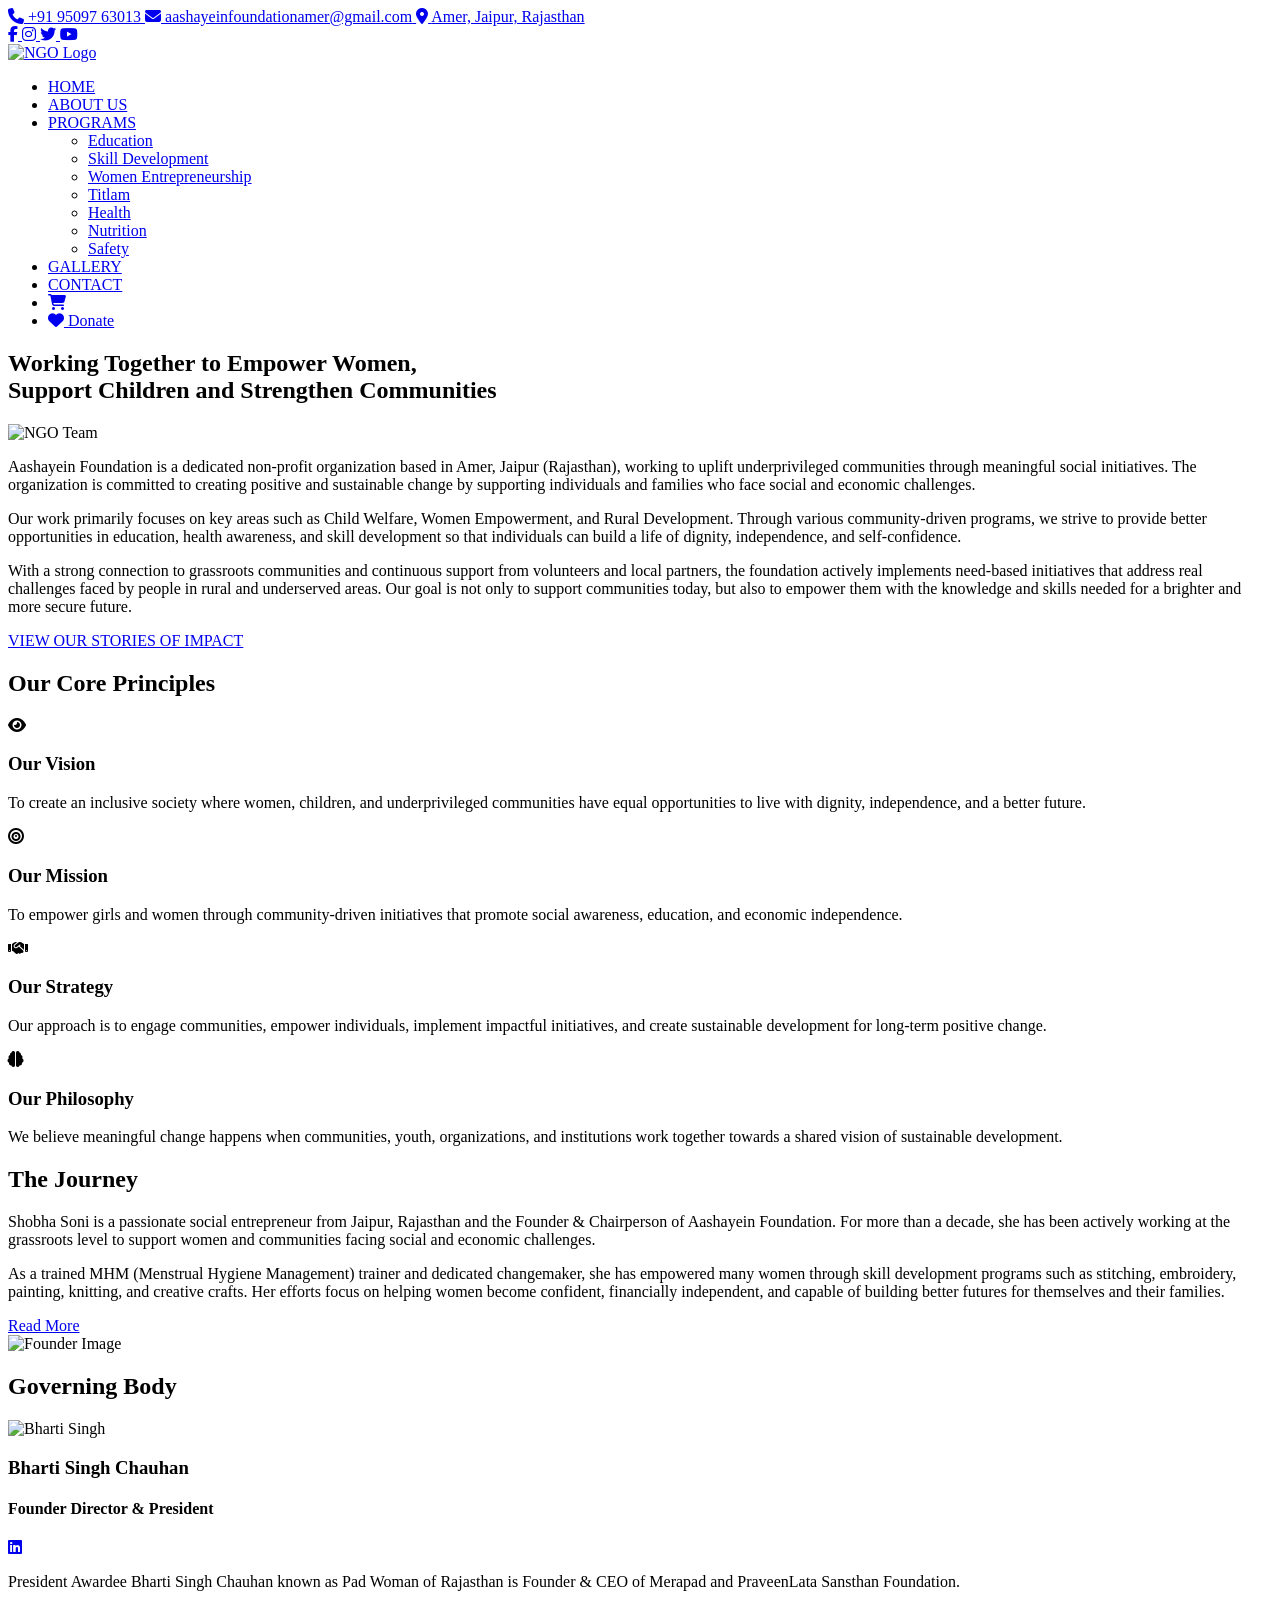
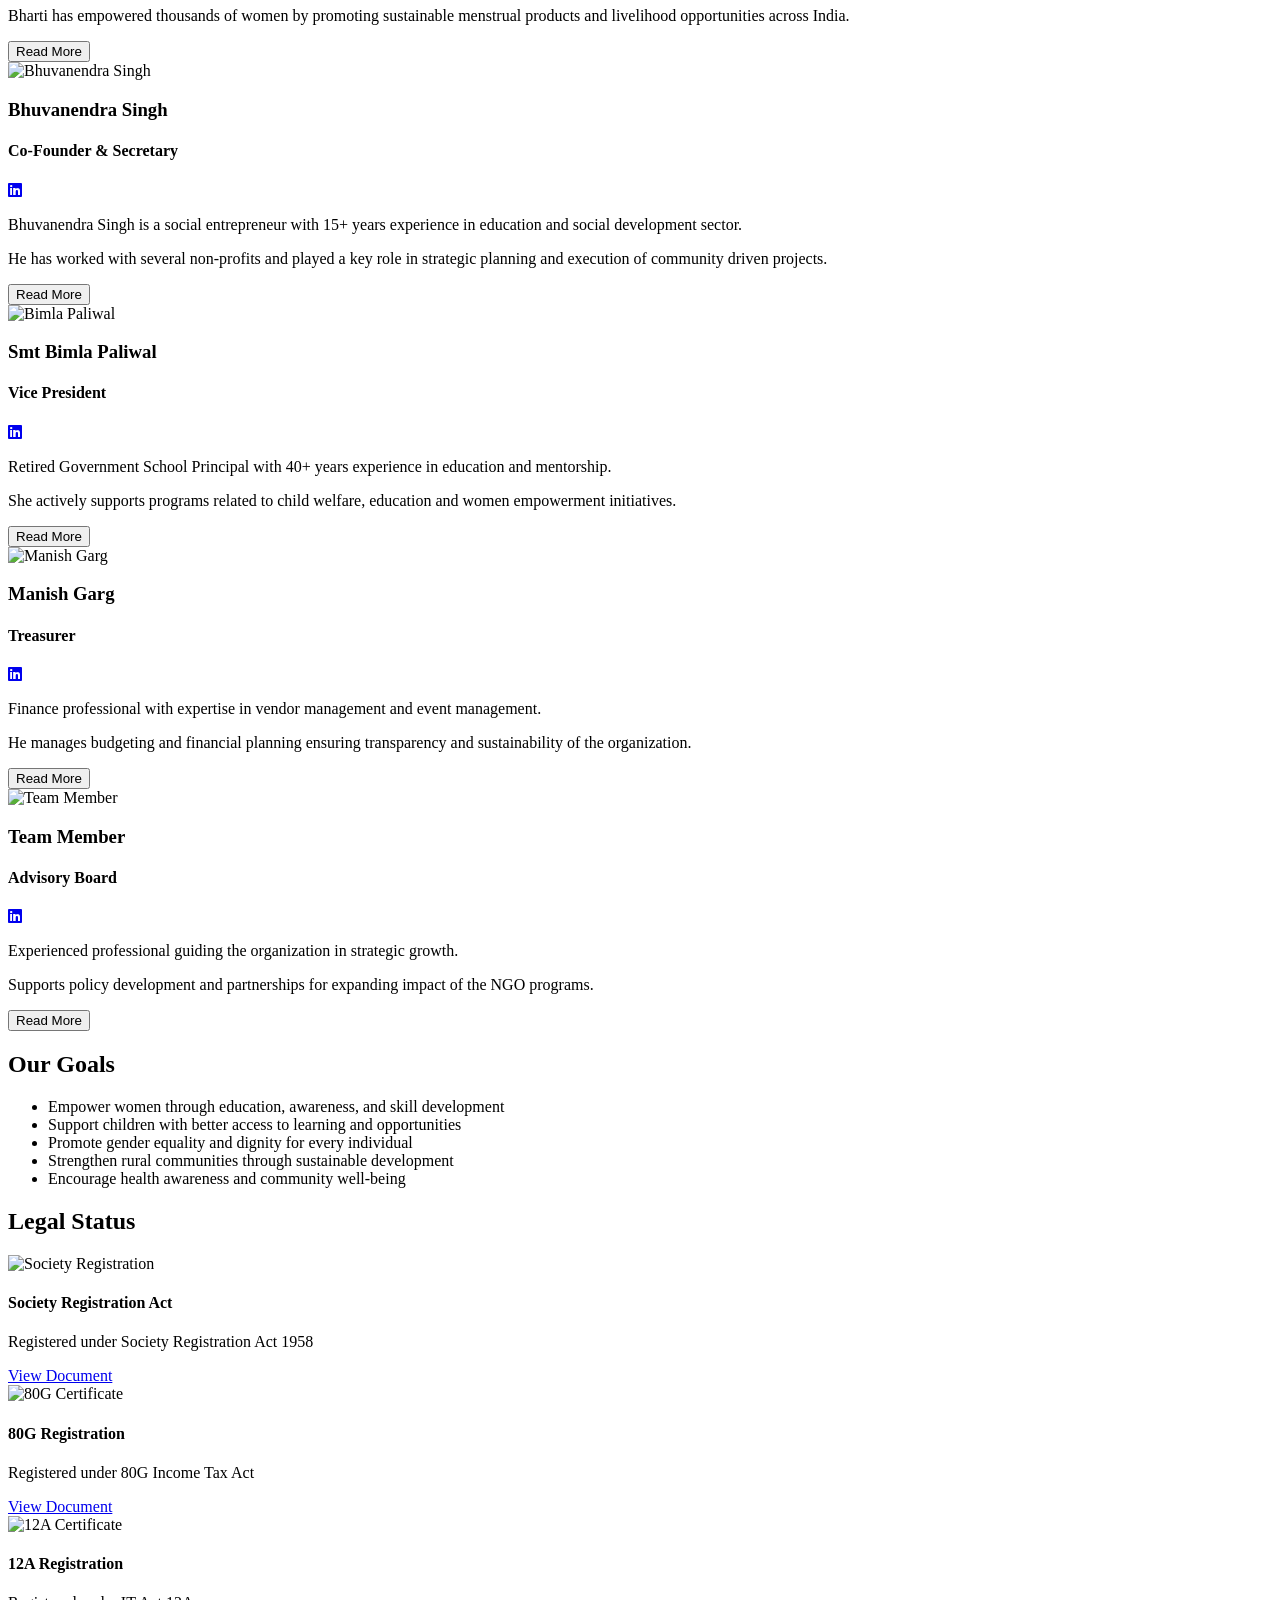
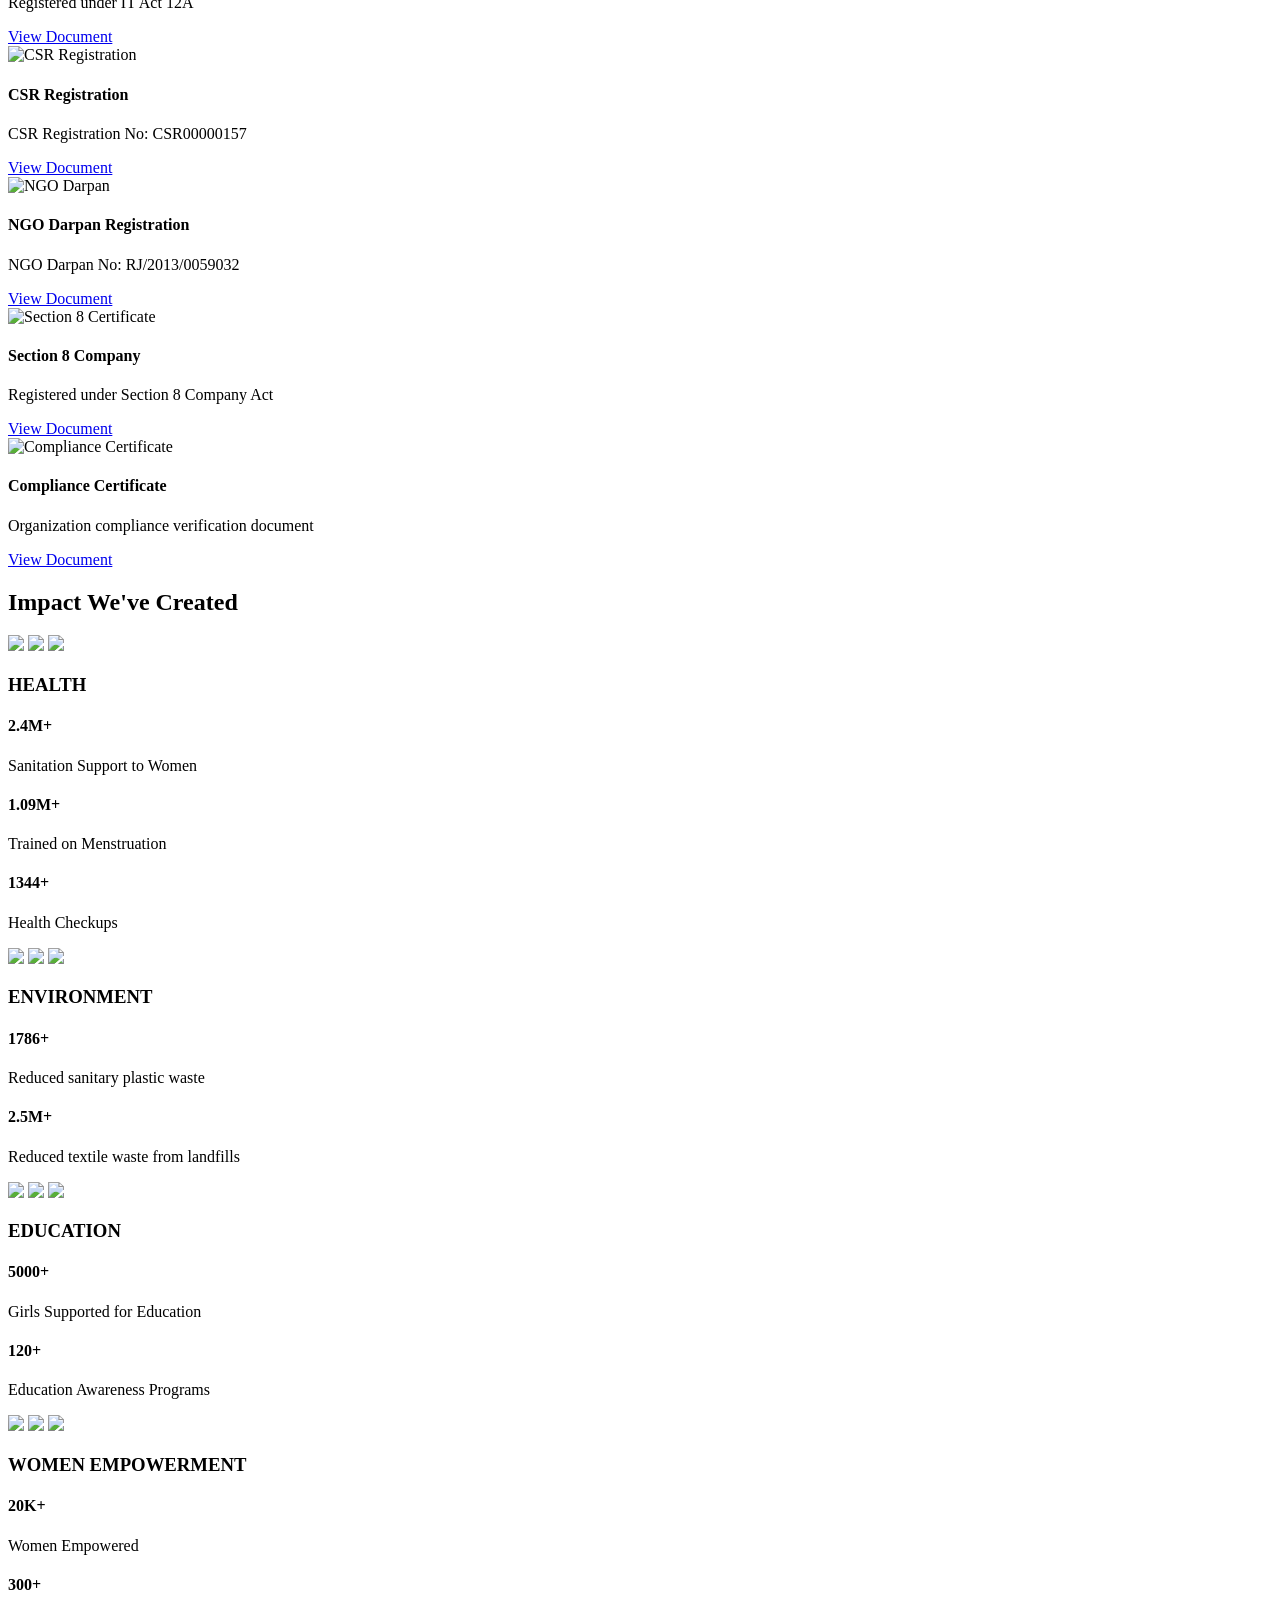
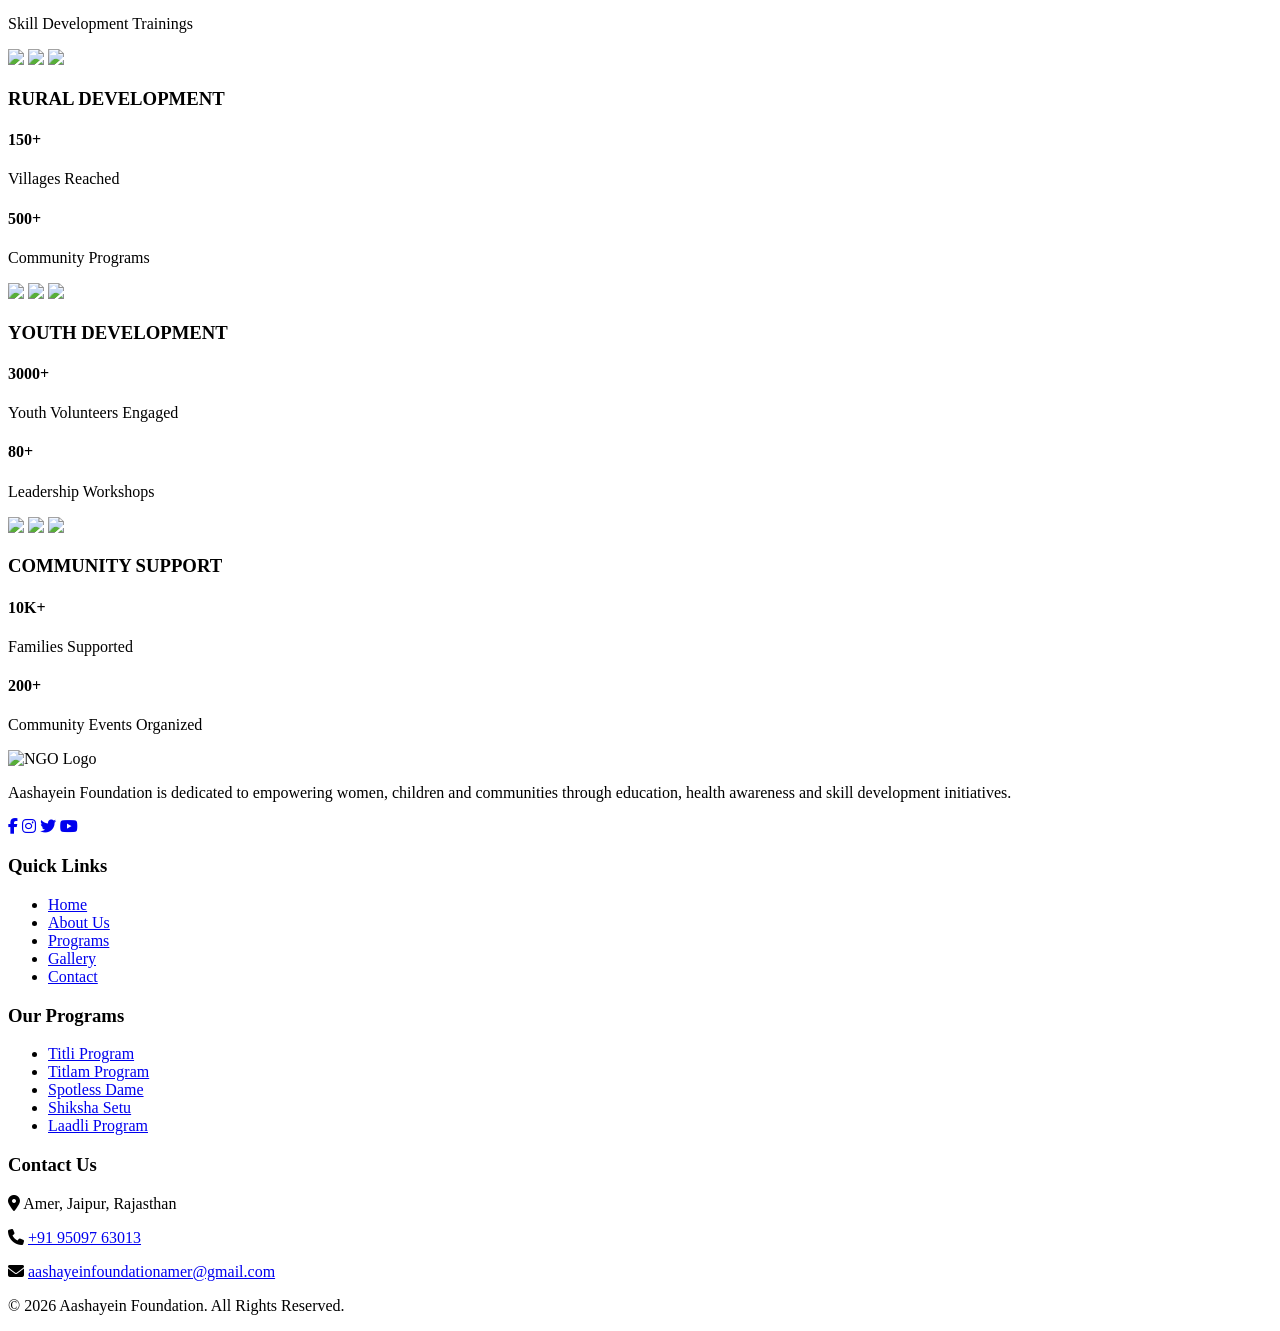
==== commit 9ca00483: "restore website" ====
--- a/about.html
+++ b/about.html
@@ -101,9 +101,9 @@
                     </ul>
                 </li>
 
-                <li><a href="#">GALLERY</a></li>
-
-                <li><a href="#">CONTACT</a></li>
+                <li><a href="gallery.html">GALLERY</a></li>
+
+                <li><a href="contact.html">CONTACT</a></li>
 
                 <!-- Cart Button -->
                 <li>
@@ -116,7 +116,7 @@
 
                 <!-- Donate Button -->
                 <li>
-                    <a href="#" class="btn-donate">
+                    <a href="donate.html" class="btn-donate">
                         <i class="fas fa-heart"></i>
                         <span>Donate</span>
                     </a>
